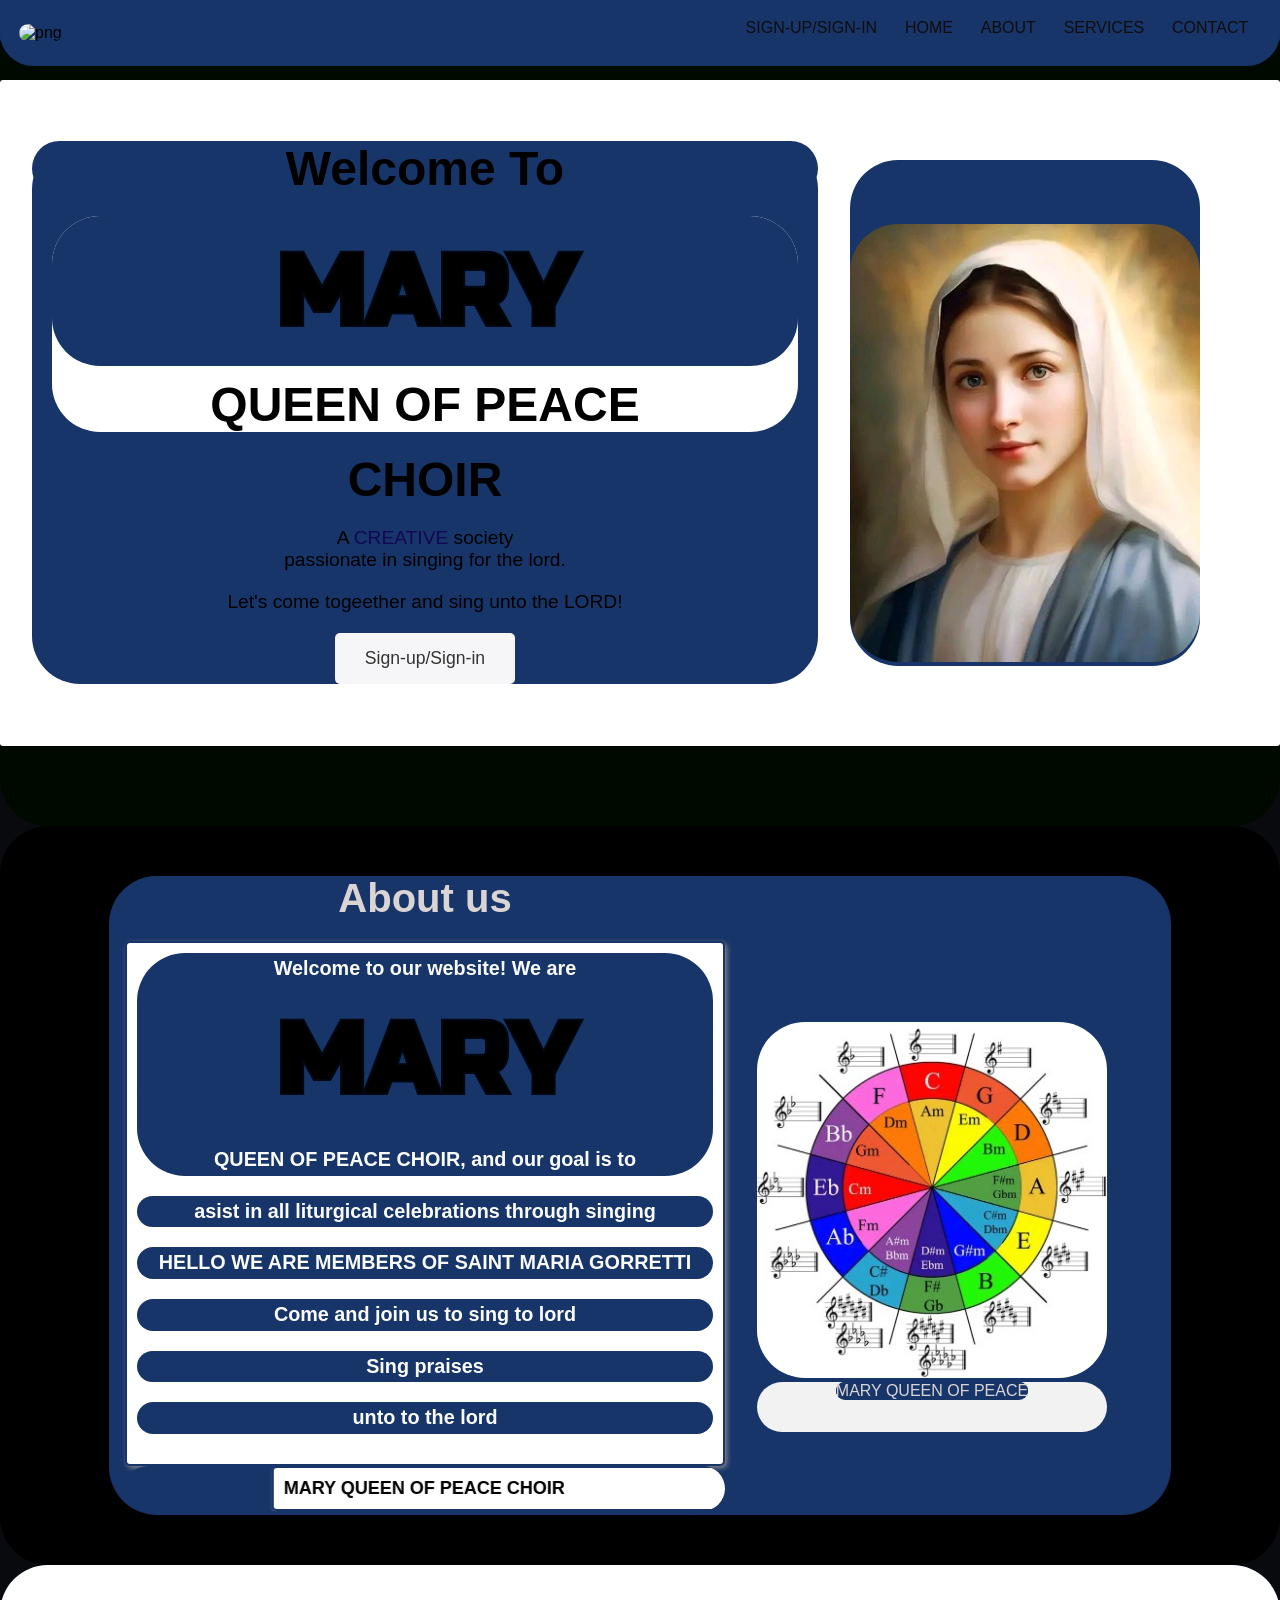
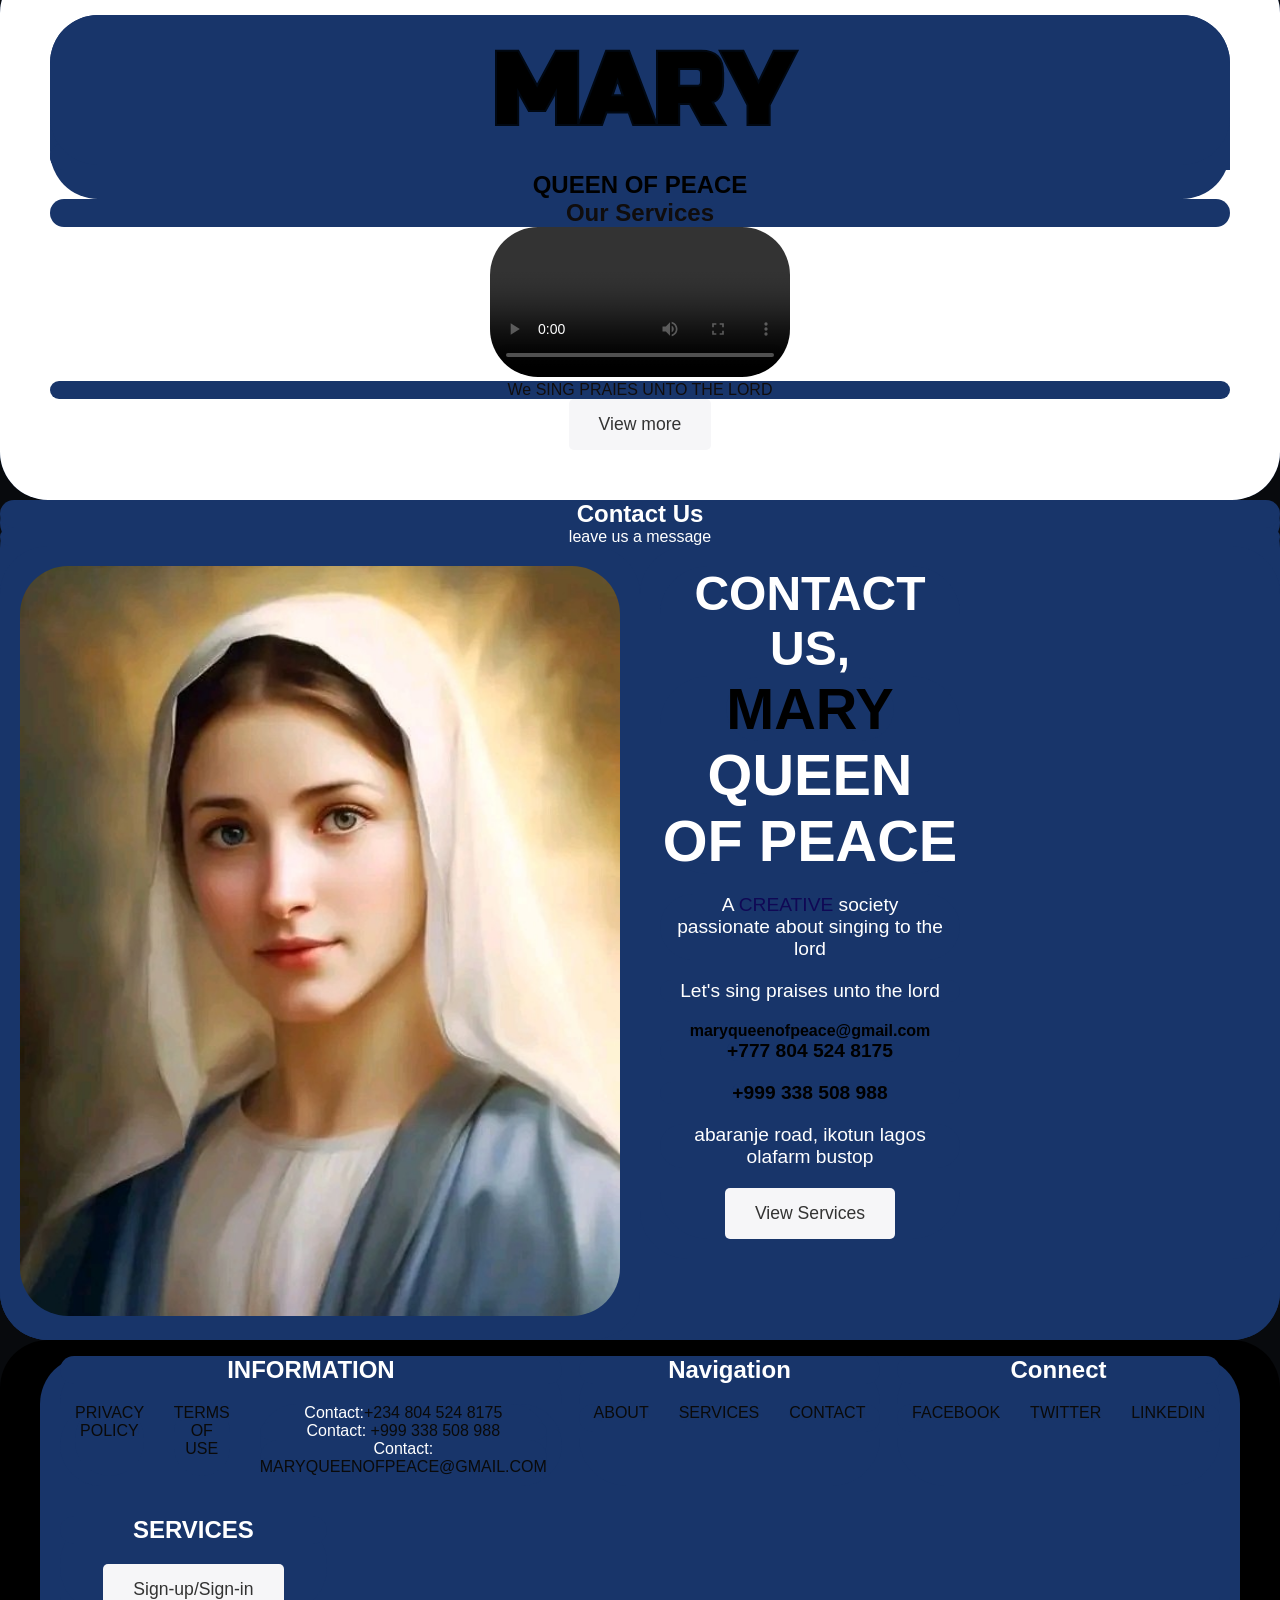
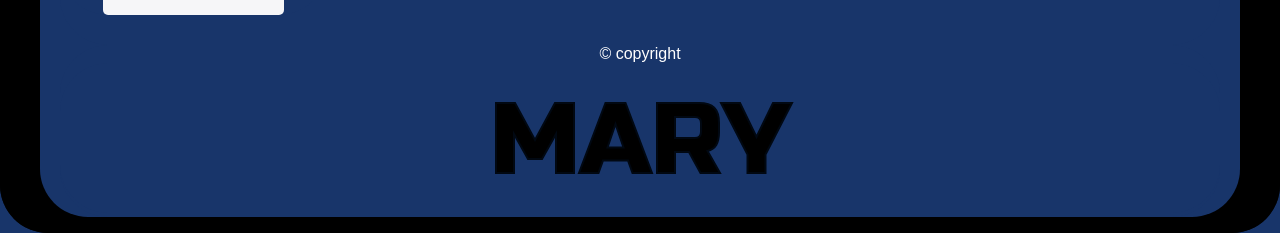
==== index.html @ 9f31f61f "Add files via upload" ====
<!DOCTYPE html>
<html lang="en">
<head>
    <meta charset="UTF-8">
    <meta name="viewport" content="width=device-width, initial-scale=1.0">
    <title>Login/Register and Landing Page</title>
    <link rel="stylesheet" href="mary.css">
    <style>
      @import url("https://fonts.googleapis.com/css2?family=Russo+One&display=swap");

*,
*::before,
*::after{
margin: 0;
padding: 0;
border-radius: 3rem;
background-color: #18356a;
}


body {
  -webkit-animation: color-change-2x 2s linear infinite alternate both;
  animation: color-change-2x 2s linear infinite alternate both;
}

/* ----------------------------------------------
 * Generated by Animista on 2024-6-28 13:37:1
 * Licensed under FreeBSD License.
 * See http://animista.net/license for more info. 
 * w: http://animista.net, t: @cssanimista
 * ---------------------------------------------- */

/**
 * ----------------------------------------
 * animation color-change-2x
 * ----------------------------------------
 */
@-webkit-keyframes color-change-2x {
  0% {
    background: #020202fe;
  }
  100% {
    background: #070707fc;
  }
}
@keyframes color-change-2x {
  0% {
    background: #0b0b0afe;
  }
  100% {
    background: #080808f1;
  }
}

.hero {
  background-color: rgba(1, 10, 1, 0.983);
  color: #bd7f1c;
  padding: 80px 0;
  text-align: center;
  
}



.home {
  max-width: 1200px;
  margin: 0 auto;
  padding: 0 20px;
}

.hero-content {
  background-color: white;
  color: #000;
  display: flex;
  align-items: center;
  justify-content: center;
  padding-left: 100px;
  padding-right: 100px;
  border-radius: 3px;
  box-shadow: 10x 10px 20px #babecc, -10px -10x 20px #ffffff
}

.text {
  flex: 1;
  text-align: left;
}

.text h1 {
  font-size: 3em;
  margin-bottom: 20px;
}

.text p {
  font-size: 1.2em;
  margin-bottom: 20px;
}

.text p span {
  color: rgb(16, 8, 85);
}

.action-button {
  display: inline-block;
  background-color: #ba752f;
  color: #333;
  padding: 15px 30px;
  border-radius: 5px;
  text-decoration: none;
  font-size: 1.1em;
}

.graphic img {
  margin-top: 4rem;
  width: 100%;
  max-width: 400px;
}

@media (max-width: 768px) {
  .hero-content {
      flex-direction: column;
      text-align: center;
  }

  .text {
      margin-bottom: 30px;
  }

  .graphic {
      margin-top: 30px;
  }
}

  /* Default styles for larger screens (desktop/tablet) */
  .hero-content {
    display: flex;
    justify-content: space-between;
    align-items: center;
    padding: 2rem;
  }

  .text {
    flex: 1;
    text-align: center;
  }

  .graphic {
    flex: 1;
    text-align: center;
    margin-left: 2rem; /* Adjust spacing between text and graphic */
  }

  /* Responsive styles for smaller screens (phones) */
  @media screen and (max-width: 600px) {
    .hero-content {
      flex-direction: column; /* Stack content vertically on smaller screens */
      padding: 1rem; /* Adjust padding for smaller screens */
    }

    .graphic {
      margin-left: 0; /* Remove margin between text and graphic */
      margin-top: 1rem; /* Add some spacing between text and graphic */
    }

    h1 {
      font-size: 1rem; /* Decrease font size of headings */
    }

    p {
      font-size: 0.9rem; /* Decrease font size of paragraphs */
    }

    .action-button {
      font-size: 0.8rem; /* Decrease font size of action button */
    }
    .about-content{
      flex-direction: column;
    }
    
  }






/* body {
  margin: 0;
  padding: 0;
  font-family: 'Roboto', sans-serif;
/* }* */

.navbar {
  background-color: #18356a;
  color: #090707;
  display: flex;
  justify-content: space-between;
  align-items: center;
  padding: 19px;
  position: fixed;
  top: 0;
  width: 100%;
  z-index: 100;
}

.nav-list {
  background-color: #18356a;
  color: #090707;
  display: flex;
  justify-content: space-between;
  align-items: center;
  font-size: larger;
  position: fixed;
  top: 0;
  
  z-index: 100;
}
.logo{
  -webkit-animation-name: fadeInRightBig;
  animation-name: fadeInRightBig;
  -webkit-animation-duration: 4s;
  animation-duration: 4s;
  -webkit-animation-fill-mode: both;
  animation-fill-mode: both;
  }
  @-webkit-keyframes fadeInRightBig {
  0% {
  opacity: 0;
  -webkit-transform: translate3d(-2000px, 0, 0);
  transform: translate3d(-2000px, 0, 0);
  }
  100% {
  opacity: 1;
  -webkit-transform: none;
  transform: none;
  }
  }
  @keyframes fadeInRightBig {
  0% {
  opacity: 0;
  -webkit-transform: translate3d(-2000px, 0, 0);
  transform: translate3d(-2000px, 0, 0);
  }
  100% {
  opacity: 1;
  -webkit-transform: none;
  transform: none;
  }
  } 
.logo a {
  
  text-decoration: none;
  font-size: 1em;
}

.nav-links {
  list-style: none;
 
  display: flex;
  cursor: pointer;
}

.nav-links li {
  margin-right: 1vw;
  
}

.nav-links li a {
  color: #0f0d0d;
  text-decoration: black;
  cursor: pointer;
}

.hamburger {
  display: none;
  flex-direction: column;
  cursor: pointer;
}

.line {
  width: 25px;
  height: 3px;
  background-color: #fff;
  margin: 3px;
}


svg {
	font-family: "Russo One", sans-serif;
	width: 100%; height: 100%;
}
svg text {
	animation: stroke 5s infinite alternate;
	stroke-width: 2;
	stroke: #010812;
	font-size: 100px;
}
@keyframes stroke {
	0%   {
		fill: rgba(4, 7, 11, 0.998); stroke: rgb(9, 9, 9);
		stroke-dashoffset: 25%; stroke-dasharray: 0 50%; stroke-width: 2;
	}
	70%  {fill: rgba(3, 7, 10, 0.908); stroke: rgb(3, 3, 3); }
	80%  {fill: rgb(3, 4, 6); stroke: rgb(5, 6, 5); stroke-width: 3; }
	100% {
		fill: rgb(9, 9, 10); stroke: rgb(8, 9, 10);
		stroke-dashoffset: -25%; stroke-dasharray: 50% 0; stroke-width: 0;
	}
}

.wrapper {background-color: #FFFFFF};

    p {
      color: red;
    }
@media (max-width: 768px) {
  .nav-links {
      display: none;
      flex-direction: column;
      position: absolute;
      top: 80px;
      left: 0;
      width: 100%;
      background-color: #18356a;
      padding: 20px 0;
      text-align: center;
      transition: 0.3s ease-in-out;
  }
  

  .nav-links.show {
      display: flex;
  }

  .nav-links li {
      margin: 10px 0;
  }

  .hamburger {
      display: flex;
  }
  .navbar{
    position: fixed;
    
  }
} 
a{
  text-decoration: none;
  color: #000;
}

    </style>
</head>
<body>

        <header class="hero">
          <nav class="navbar">
              <div class="logo1">
                
                  <a href="#"> <img src=".vscode\image\letter-b (1).png" alt="png"></a>
              </div>
             
              <ul class="nav-links">
                    
                    <!-- <input type="text" placeholder="search" name="text" class="input">
                    <svg></svg> -->
                    
                    <li><a href="login.html">Sign-up/Sign-in</a></li>
                <li><a href="#home">Home</a></li>
                  <li><a href="#about">About</a></li>
                  <li><a href="#portfolio">Services</a></li>
                  <li><a href="#contact">Contact</a></li>
              </ul>
              <div class="hamburger">
                  <div class="line"></div>
                  <div class="line"></div>
                  <div class="line"></div>
              </div>
          </nav>
          <div id="home">
              <div class="hero-content">
                  <div class="text">
                      <h1>Welcome To </h1>
                      <h1 class="wrapper">
                        <svg>
                          <text x="50%" y="50%" dy=".35em" text-anchor="middle">
                           MARY <br> QUEEN OF PEACE
                          </text>
                        </svg>
                      </h1>
                      <h1><B>CHOIR</B></h1>
                      <p>A <span>CREATIVE </span> society<br> passionate in singing for the lord.</p>
                      <p>Let's come togeether and sing unto the LORD!</p>
                      <a href="login.html" class="animated-button">Sign-up/Sign-in</a>
                  </div>
                  <div class="graphic">
                     <!-- Eye-catching graphics can be placed here -->
                      <img src="4497.jpg" alt="Graphic">
                  </div>
              </div>
          </div>
      </header>
     
  
     
      <section id="about" class="about-section" style="background-color: #000;">
        <div class="container">
            <div class="about-content">
                <div class="text">
                    <h2 >About us</h2>
                    <div class="animated-text">
                      <p>Welcome to our website! We are  <svg>
                        <text x="50%" y="50%" dy=".35em" text-anchor="middle">
                         MARY <br> QUEEN OF PEACE
                        </text>
                      </svg> CHOIR, and our goal is to<p> asist in all liturgical celebrations through singing         <P>HELLO WE ARE MEMBERS OF SAINT MARIA GORRETTI</P>
                        <P>Come and join us to sing to lord</P>
                        <p>Sing praises </p>
                        <p>unto to the lord</p>
                    </div>
                    <marquee behavior="alternate" direction="left">
                      <div class="animated-text" style="color: #000;">
                        MARY QUEEN OF PEACE CHOIR
  
                      </div>
                    </marquee>
                   
                </div>
                <div class="graphic">
                    <!-- Feel free to add any creative graphic or image here -->
                    <img src="2189.jpg" alt="About Me Graphic">
                    <div class="marquee-container">
                      <div class="marquee">
                        <span> MARY QUEEN OF PEACE</span>
                      </div>
                    </div>
                </div>
            </div>
        </div>
    </section>
      
   
  <section id ="portfolio">
  <div class="about-section" >
      <h1><b><a href="maryqueenof peace.html">  <svg>
                          <text x="50%" y="50%" dy=".35em" text-anchor="middle">
                           MARY <br> QUEEN OF PEACE
                          </text>
                        </svg></a></b></h1>
      
    <h2 style="text-align:center" ><b>Our Services</b></h2>
    <video src="DA.p4" style="background: fixed; " controls></video>
      
      <p>We SING PRAIES UNTO THE LORD</p>
      <a href="login.html" class="animated-button">View more</a>
    </div>
  </section>
   
  
    <div id ="contact">
      <div style="text-align:center">
        <h2>Contact Us</h2>
        <p> leave us a message</p>
      </div>
      <div class="row">
        <div class="column">
          <img src="4497.jpg" style="width:100%">
        </div>
        <div class="column">
          <div class="text">
            <h1>CONTACT US, <p> 
               <span style="color: #000;"> MARY</span> <br> QUEEN OF PEACE
              
            </p></h1>
            <p>A <span>CREATIVE </span>society<br> passionate about singing to the lord</p>
            <p>Let's sing praises unto the lord</p>
            
                <a href="mailto:elazzyentertain"><b>maryqueenofpeace@gmail.com</b></a>
           
          <p><a href="tel:+234 804 524 8175"><b>+777 804 524 8175</b></a></p>
          
             <p><a href="tel:+905 338 508 988"><b>+999 338 508 988</b> </a></p> 
          
               <p> abaranje road, ikotun lagos         <br>olafarm bustop</p> 
            
            <a href="#portfolio" class="animated-button">View Services</a>
          </div>
        </div>
        
        </div>
      </div>
    </div>
  
    <section class="footer" style="background-color: #000;">
      <div class="container48">
          <div class="footer-content">
              <div class="info">
                  <h2>INFORMATION</h2>
                  <ul>
                      <li><a href="privacy-policy.html">Privacy Policy</a></li>
                      <li><a href="terms-of-use.html">Terms of Use</a></li>
                      <li>Contact:<a href="tel:+234 804 524 8175">+234 804 524 8175</a><p>Contact:  <a href="tel:+905 338 508 888">+999 338 508 988</a></p> 
                        <p>Contact: <a href="mailto:elazzyentertainment">maryqueenofpeace@gmail.com</a></p></li>
                  </ul>
              </div>
              <div class="navigation">
                  <h2>Navigation</h2>
                  <ul>
                      <li><a href="#about">About</a></li>
                      <li><a href="#portfolio">Services</a></li>
                      <li><a href="#contact">Contact</a></li>
                  </ul>
              </div>
              <div class="social">
                  <h2>Connect</h2>
                  <ul>
                      <li><a href="https://www.facebook.com">Facebook</a></li>
                      <li><a href="https://www.twitter.com">Twitter</a></li>
                      <li><a href="https://www.linkedin.com/in/maryanthony-tochukwu-a447">LinkedIn</a></li>
                  </ul>
              </div>
              <div class="shop">
                  <h2>SERVICES</h2>
                  <a href="login.html"  class="animated-button">Sign-up/Sign-in</a>
              </div>
          </div>
          <p>&copy; copyright  <svg>
            <text x="50%" y="50%" dy=".35em" text-anchor="middle">
              <a href="#home">MARY</a> 
            </text>
          </svg></p>
      </div>
  </section>
    </div>

    <script>
      const hamburger = document.querySelector('.hamburger');
      const navLinks = document.querySelector('.nav-links');

      hamburger.addEventListener('click', () => {
    navLinks.classList.toggle('show');
});
    </script>
</body>
</html>
---- mary.css ----
*,
*::before,
*::after{
margin: 0;
padding: 0;
box-sizing: border-box;
}

body {
  font-family: 'Arial', sans-serif;
  background-color: #0f0f0f;
  color: white;
}

/* Navbar */
nav {
  display: flex;
  justify-content: space-between;
  align-items: center;
  padding: 20px;
  background: rgba(0, 0, 0, 0.8);
  position: fixed;
  width: 100%;
  top: 0;
  z-index: 1000;
}

/* Auto-writing Logo */
.logo {
  font-size: 24px;
  font-weight: bold;
  letter-spacing: 2px;
  color: #fff;
  white-space: nowrap;
  overflow: hidden;
  border-right: 3px solid;
  width: 0;
  animation: typing 3s steps(10) 1s forwards, blink 0.75s step-end infinite;
}

@keyframes typing {
  from {
    width: 0;
  }
  to {
    width: 180px;
  }
}

@keyframes blink {
  50% {
    border-color: transparent;
  }
}

/* Nav items */
ul {
  list-style: none;
  display: flex;
}

ul li {
  margin: 0 15px;
}

ul li a {
  text-decoration: none;
  color: #fff;
  font-size: 16px;
  text-transform: uppercase;
  transition: color 0.3s ease;
}

ul li a:hover {
  color: #00ffcc;
}

    /* Media Queries */
    @media (max-width: 768px) {
      nav ul {
        flex-direction: column;
        position: absolute;
        background: rgba(0, 0, 0, 0.9);
        top: 70px;
        right: -250px;
        width: 250px;
        height: 100vh;
        justify-content: center;
        transition: right 0.3s ease;
      }

      nav ul.active {
        right: 0;
      }

      nav ul li {
        margin: 20px 0;
      }

      .logo {
        font-size: 18px;
      }

      section h1 {
        font-size: 3em;
      }

      section p {
        font-size: 1.2em;
      }
    }

    /* Hamburger Menu */
    .hamburger {
      display: none;
      flex-direction: column;
      cursor: pointer;
    }

    .hamburger div {
      width: 25px;
      height: 3px;
      background-color: #fff;
      margin: 4px;
    }

    @media (max-width: 768px) {
      .hamburger {
        display: flex;
      }
    }
  /* .hero-iphone15{
    height:80.20rem;
    background: url(image/WhatsApp_Image_2024-06-03_at_8.37.48_AM-removebg-preview.png);
    background-size: auto 73.6rem;
    background-position: center;
    background-repeat: no-repeat;
}

.title-iphone15{
    font-size: 2.20rem;
    letter-spacing: .008rem;
  
    padding-top: 10rem;
    text-align: center;
}


.title-heading-iphone15{
    font-size: 55px;
    line-height: 1.07143;
    letter-spacing: 0.005rem;
    text-align: center;
    align-items: center;
    letter-spacing: 0.005rem;

}

.title-sub-heading-iphone15{
    font-size: 2.20rem;
    margin-top: .6rem;
    letter-spacing: .008rem;
    font-weight: 400;
    text-align: center;
}

.container{
    max-width: auto;
    margin: 0;
    padding: 0 ;
} */




/* body, html {
  margin: 0;
  padding: 0;
} */
.graphic{
  -webkit-animation-name: fadeInLeftBig;
  animation-name: fadeInLeftBig;
  -webkit-animation-duration: 4s;
  animation-duration: 4s;
  -webkit-animation-fill-mode: both;
  animation-fill-mode: both;
  }
  @-webkit-keyframes fadeInLeftBig {
  0% {
  opacity: 0;
  -webkit-transform: translate3d(-2000px, 0, 0);
  transform: translate3d(-2000px, 0, 0);
  }
  100% {
  opacity: 1;
  -webkit-transform: none;
  transform: none;
  }
  }
  @keyframes fadeInLeftBig {
  0% {
  opacity: 0;
  -webkit-transform: translate3d(-2000px, 0, 0);
  transform: translate3d(-2000px, 0, 0);
  }
  100% {
  opacity: 1;
  -webkit-transform: none;
  transform: none;
  }
  } 

.hero1 {
  position: relative;
  width: 100%;
  height: 100vh;
  background-image: url('stephen.jpg');
  background-size: cover;
  background-position: center;
  display: flex;
  justify-content: center;
  align-items: center;
  color: #ffffff;
  text-align: center;
  border-radius: 10px;
}
.wrapper {
  margin: 20px;
}
.graphic{
  margin: 3rem;
  max-width: 350px;
}
.hero-content1 {
  max-width: 800px;
  padding: 20px;
}
.about-section {
  padding: 80px 0;
  background-color: white;
}

 /* Copy code to element you want to animate */
/* .about-section: customAni 2s ease 0s infinite normal none; */

.about-content {
  display: flex;
  align-items: center;
  justify-content: center;
}

.about-content .text {
  flex: 1;
}

.about-content .text h2 {
  font-size: 2.5em;
  margin-bottom: 20px;
}

.about-content .text p {
  font-size: 1.1em;
  line-height: 1.6;
  margin-bottom: 20px;
}

.about-content .graphic img {
  width: 100%;
  max-width: 900px;
}

.animated-text {
  font-size: 18px;
  color: rgb(250, 252, 250);
  font-weight: bold;
  padding: 10px;
  border: 2px solid #18356a;
  border-radius: 5px;
  background-color: #fff;
  box-shadow: 2px 2px 5px #888888;
  /* Add additional styles as per your preference */
}

.marquee-container {
  overflow: hidden;
  width: 100%;
  height: 50px; /* Adjust as needed */
  background-color: #f2f2f2; /* Adjust as needed */
}

.marquee {
  display: inline-block;
  white-space: nowrap;
  animation: marquee 10s linear infinite; /* Adjust animation duration as needed */
}

@keyframes marquee {
  0% { transform: translateX(100%); }
  100% { transform: translateX(-100%); }
}
/* body {
  font-family: Arial, Helvetica, sans-serif;
  margin: 0;
  }
  
  html {
  box-sizing: border-box;
  } */
  
  *, *:before, *:after {
  box-sizing: inherit;
  }

.column3 {
  float: left;
  width: 33.3%;
  margin-bottom: 16px;
  padding: 0 8px;
  }
  
  .card {
  box-shadow: 0 4px 8px 0 rgba(0, 0, 0, 0.2);
  margin: 8px;
  }
  
  .about-section {
  padding: 50px;
  text-align: center;
  
  background-color: white;
  color: rgb(16, 13, 13);
  }
  
  .container {
  padding: 0 16px;
  color: #dad4d4;
  
  }
  
  .container::after, .row::after {
  content: "";
  clear: both;
  display: table;
  }
  
  .title {
  color: grey;
  }
  
  .button {
  border: none;
  outline: 0;
  display: inline-block;
  padding: 8px;
  color: white;
  background-color: #000;
  text-align: center;
  cursor: pointer;
  width: 100%;
  }
  
  .button:hover {
  background-color: #555;
  }
  
  @media screen and (max-width: 650px) {
  .column {
    width: 100%;
    display: block;
  }
  }
  
  /* Previous CSS remains unchanged */
  
  .portfolio {
    background-color: #18356a;
    padding: 80px 0;
    text-align: center;
  }
  
  .work-experience h2 {
    font-size: 2em;
    margin-bottom: 40px;
  }
  
  .experience-item {
    margin-bottom: 40px;
    
  }
  
  .experience-item h3 {
    font-size: 1.5em;
    margin-bottom: 10px;
  }
  
  .experience-item p {
    font-size: 1.2em;
    margin-bottom: 10px;
  }
  
  .experience-item a {
    display: inline-block;
    background-color: #18356a;
    color: #333;
    padding: 10px 20px;
    border-radius: 5px;
    text-decoration: none;
    font-size: 1em;
  }
  
  .experience-item a:hover {
    background-color: #ffdb4d;
  }
  

  * {
    box-sizing: border-box;
  }
  
  /* Style inputs */
  input[type=text], select, textarea {
    width: 100%;
    padding: 12px;
    border: 1px solid #ccc;
    margin-top: 6px;
    margin-bottom: 16px;
    resize: vertical;
  }
  
  input[type=submit] {
    background-color: #04AA6D;
    color: white;
    padding: 12px 20px;
    border: none;
    cursor: pointer;
  }
  
  input[type=submit]:hover {
    background-color: #45a049;
  }
  
  /* Style the container/contact section */
  .contact {
    border-radius: 5px;
    
    padding: 10px;
  }
  
  /* Create two columns that float next to eachother */
  .column {
    float: left;
    width: 50%;
    margin-top: 0px;
    padding: 20px;
    
  }
  
  
  /* Clear floats after the columns */
  .row:after {
    content: "";
    display: table;
    clear: both;
  }
  
  /* Responsive layout - when the screen is less than 600px wide, make the two columns stack on top of each other instead of next to each other */
  @media screen and (max-width: 600px) {
    .column, input[type=submit] {
      width: 100%;
      margin-top: 0;
    }
  }
  
  .footer {
    background-color: #18356a;
    color: #080707;
    padding: 50px 0;
  }
  
  .container48 {
    max-width: 1200px;
    margin: 0 auto;
    padding: 0 20px;
  }
  
  .footer-content {
    display: flex;
    flex-wrap: wrap;
    justify-content: space-between;
  }
  
  .info,
  .navigation,
  .social,
  .shop {
    flex-basis: 23%;
    margin-bottom: 30px;
  }
  
  .info h2,
  .navigation h2,
  .social h2,
  .shop h2 {
    font-size: 1.5em;
    margin-bottom: 20px;
  }
  
  ul {
    list-style: none;
    padding: 0;
    margin: 0;
  }
  
  ul li {
    margin-bottom: 10px;
  }
  
  ul li a {
    color: #0a0a0a;
    text-decoration: none;
  }
  
  .animated-button {
    display: inline-block;
    padding: 15px 30px;
    background-color: rgb(246, 246, 248);
    color: #333;
    border-radius: 5px;
    text-decoration: none;
    font-size: 1.1em;
    transition: transform 0.3s ease;
  }
  
  .animated-button:hover {
    transform: scale(1.1);
    background-color: #000;
  }
  

  #privacy-policy {
    font-family: Arial, sans-serif;
    font-size: 16px;
    max-width: 800px;
    margin: 0 auto;
    padding: 20px;
    border: 1px solid #ccc;
    white-space: nowrap;
    overflow: hidden;
  }
  
  /* Auto-write animation */
  @keyframes write {
    from { width: 0; }
    to { width: 100%; }
  }
  
  #privacy-policy::after {
    content: "";
    display: inline-block;
    vertical-align: bottom;
    width: 100%;
    height: 1em;
    background-color: lightblue;
    animation: write 10s steps(50, end) infinite;
  }
  

  .contact-info {
    display: flex;
    flex-direction: column;
}

.email, .phone, .location {
    margin-bottom: 10px;
}

@media only screen and (min-width: 768px) {
    .contact-info {
        flex-direction: row;
    }

    .email, .phone, .location {
        margin-bottom: 0;
        margin-right: 20px;
    }
}
/* Styling for phones */
@media only screen and (max-width: 767px) {
  /* Example styling for the header section */
  .hero {
      padding: 10px; /* Adjust the padding as needed */
  }

  /* Example styling for the about section */
  .about-section {
      background-color: rgb(250, 251, 250); /* Change the background color */
      padding: 10px; /* Adjust the padding as needed */
  }

  /* Example styling for the portfolio section */
  #portfolio {
      margin: 5px; /* Adjust the margin as needed */
  }

  /* Example styling for the contact section */
  #contact {
      background-color: lightgrey; /* Change the background color */
      padding: 10px; /* Adjust the padding as needed */
  }

  /* Example styling for specific div elements */
  .column3 {
      width: 100%; /* Make the columns full width for better visibility */
      margin-bottom: 10px; /* Add space between the columns */
  }

  .card {
      border: 1px solid black; /* Add a border for better separation */
      padding: 10px; /* Add padding to the cards */
  }
}

/* Default styles for the div */
.hero-content {
  display: flex;
  flex-direction: row;
  justify-content: space-between;
  align-items: center;
}

.text {
  width: 50%;
  text-align: center;
}

.graphic {
  width: 50%;
  text-align: center;
}

/* Styles for phone */
@media (max-width: 768px) {
  .hero-content {
    flex-direction: column;
    align-items: center;
  }
  .text, .graphic {
    width: 100%;
  }
  
}

/* Styles for watch */
@media (max-width: 425px) {
  .text p {
    font-size: 14px;
  }
  h1, p {
    text-align: center;
  }
}
/* Slideshow container */
.slideshow-container {
  max-width: 100%;
  height: 100%;
  position: relative;
  margin: auto;
  }
  
  /* Hide the images by default */
  .mySlides {
  display: none;
  z-index: 0;
  
  background-repeat: no-repeat;
  background-size: cover; 
  }
  
  /* Next & previous buttons */
  .prev, .next {
  cursor: pointer;
  position: absolute;
  top: 50%;
  width: auto;
  margin-top: -22px;
  padding: 16px;
  color: white;
  font-weight: bold;
  font-size: 18px;
  transition: 0.6s ease;
  border-radius: 0 3px 3px 0;
  user-select: none;
  }
  
  /* Position the "next button" to the right */
  .next {
  right: 100px;
  border-radius: 3px 0 0 3px;
  }
  
  .prev{
  left: 100px;
  }
  /* On hover, add a black background color with a little bit see-through */
  .prev:hover, .next:hover {
  background-color: rgba(0,0,0,0.8);
  }
  
  /* Caption text */
  .textv {
  color: #f2f2f2;
  font-size: 15px;
  padding: 8px 12px;
  position: absolute;
  bottom: 8px;
  width: 100%;
  text-align: center;
  }
  
  /* Number text (1/3 etc) */
  .numbertext {
  color: #f2f2f2;
  font-size: 12px;
  padding: 8px 12px;
  position: absolute;
  top: 0;
  }
  
  /* The dots/bullets/indicators */
  .dot {
  cursor: pointer;
  height: 15px;
  width: 15px;
  margin: 0 2px;
  background-color: #bbb;
  border-radius: 50%;
  display: inline-block;
  transition: background-color 0.6s ease;
  }
  .menu{
  position: absolute;
  }
  .active, .dot:hover {
  background-color: #717171;
  }
  
  /* Fading animation */
  .fade {
  animation-name: fade;
  animation-duration: 2.5s;
  }

  .hero {
    background-image: url('hero.jpg');
    background-size: cover;
    color: #fff;
    text-align: center;
    padding: 100px 0;
}

.hero1 h2 {
    font-size: 3rem;
}

.hero p {
    margin-top: 20px;
}

.cta {
    background-color: #ff6f61;
    color: #fff;
    border: none;
    padding: 10px 20px;
    font-size: 1.2rem;
    cursor: pointer;
}






















*
body {
  font-family: Arial, sans-serif;
  margin: 0;
  padding: 0;
  background-color: #f4f4f4;
}
.container {
  width: 90%;
  margin: auto;
  overflow: hidden;
}
.header, .footer {
  background: #333;
  color: #fff;
  padding: 1rem 0;
  text-align: center;
}
.main-content {
  display: flex;
  justify-content: space-between;
}
.post-section, .feed-section {
  width: 48%;
  background: #fff;
  padding: 1rem;
  box-shadow: 0 0 10px rgba(0, 0, 0, 0.1);
}
.post-section input, .post-section textarea {
  width: 100%;
  padding: 0.5rem;
  margin: 0.5rem 0;
  border: 1px solid #ccc;
}
.feed-section {
  max-height: 500px;
  overflow-y: auto;
}
.post {
  border-bottom: 1px solid #ddd;
  padding: 1rem 0;
}
.post img, .post video {
  max-width: 100%;
}
.lissst li a{
  margin-left: 4%;
  float: left;
  width: 8%;
  text-align: center;
  align-items: center;
  color: #fff;
}
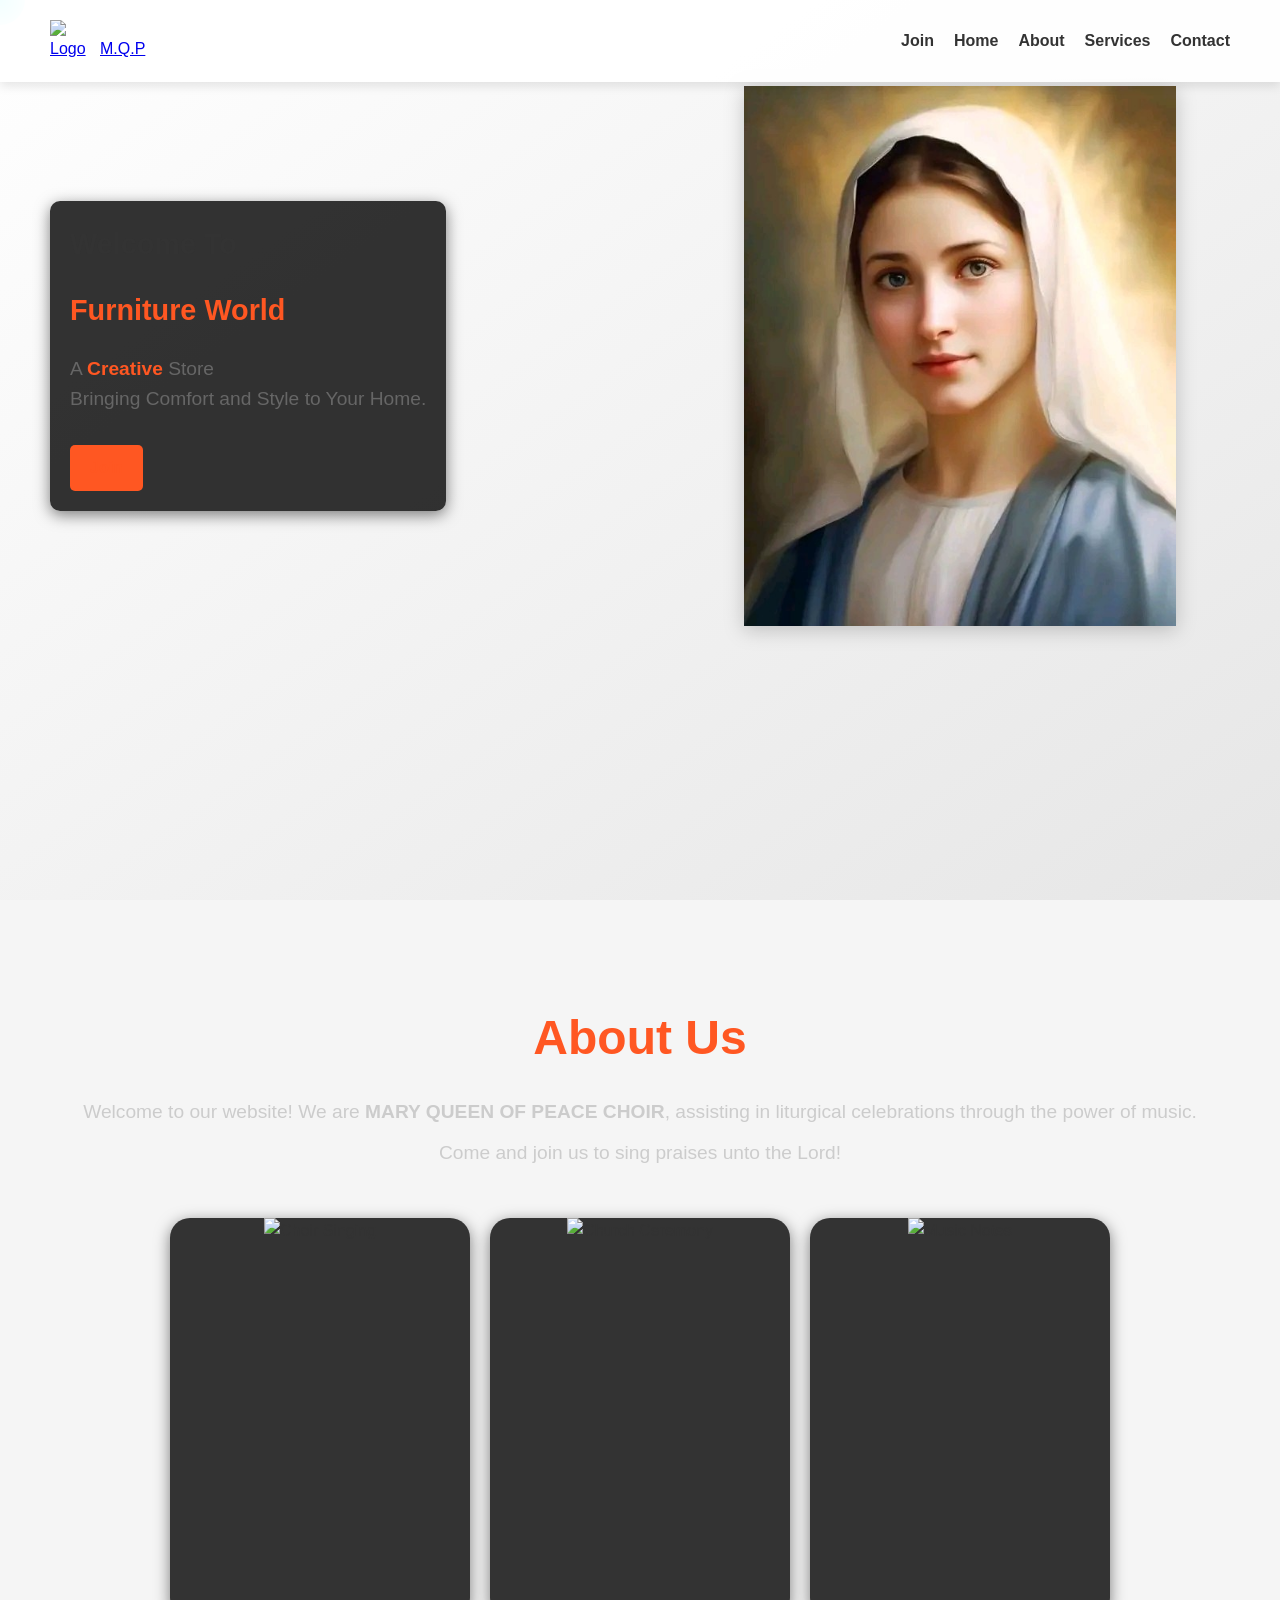
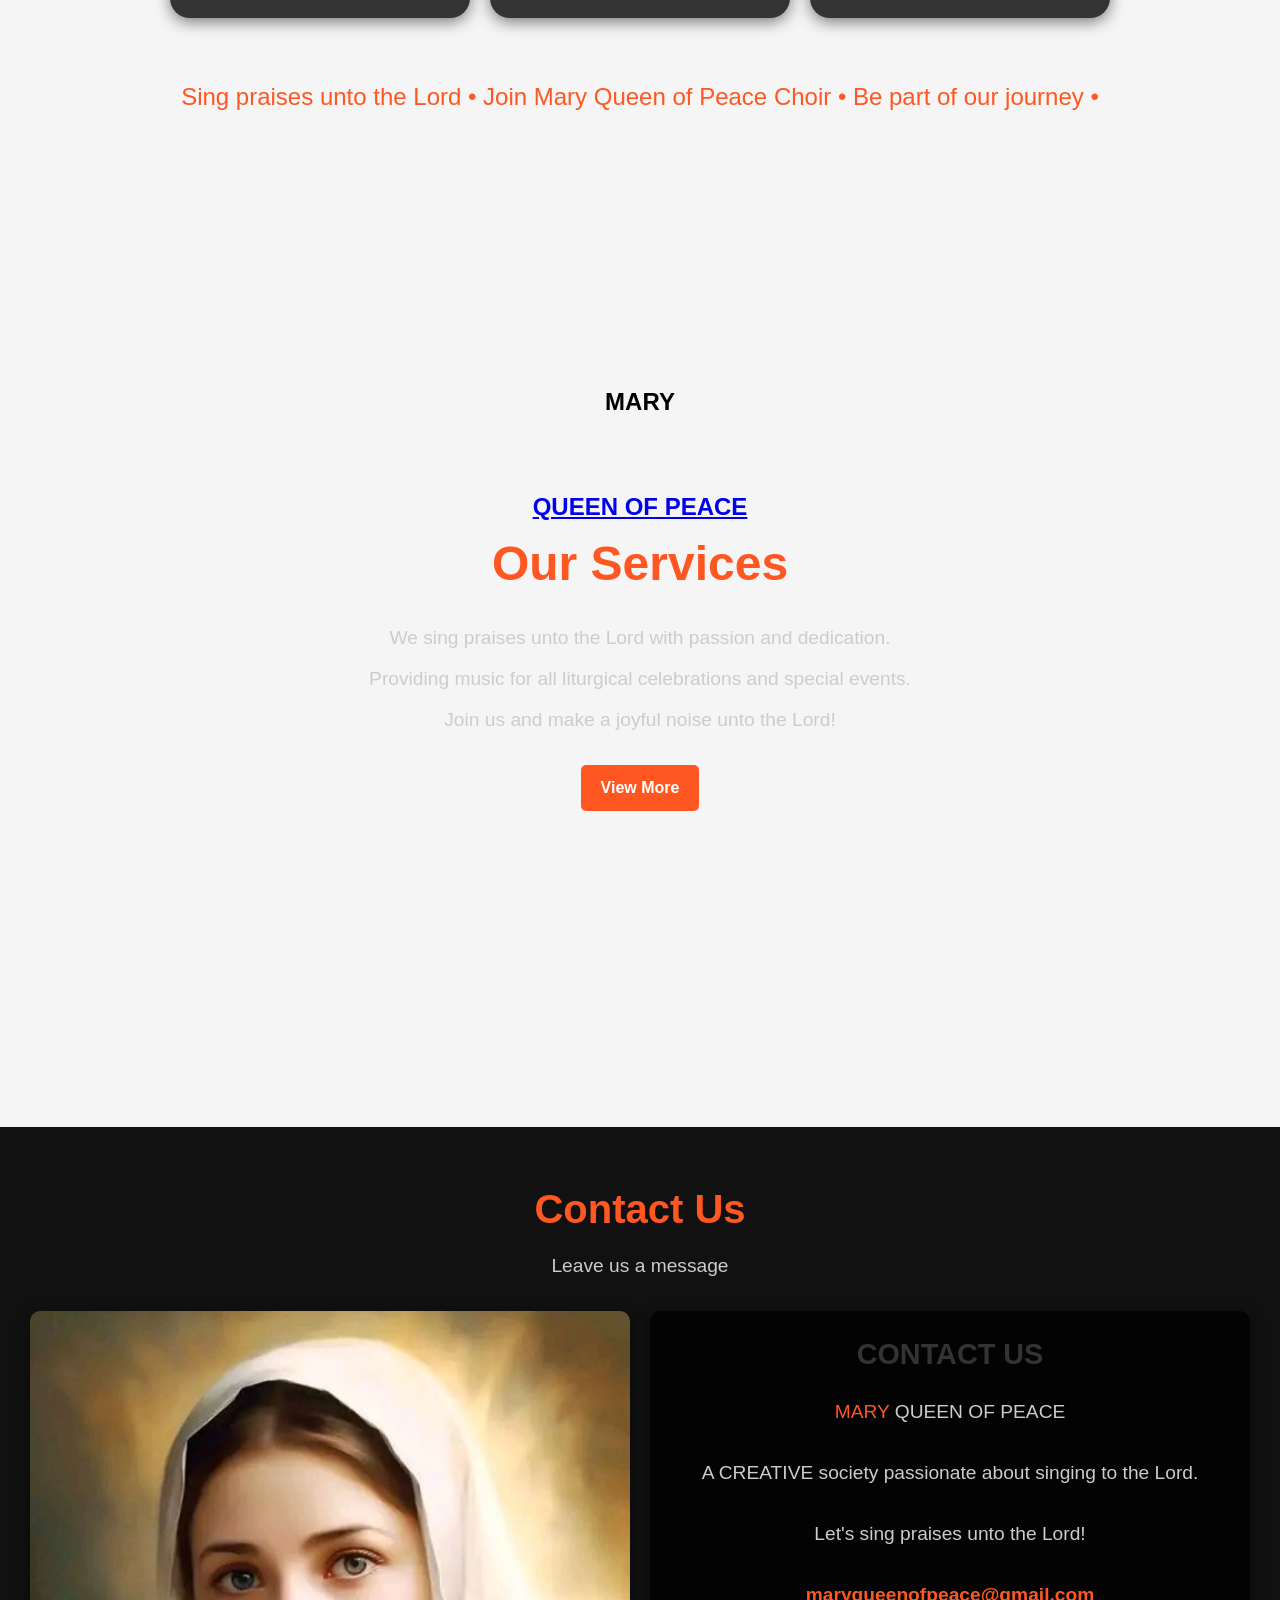
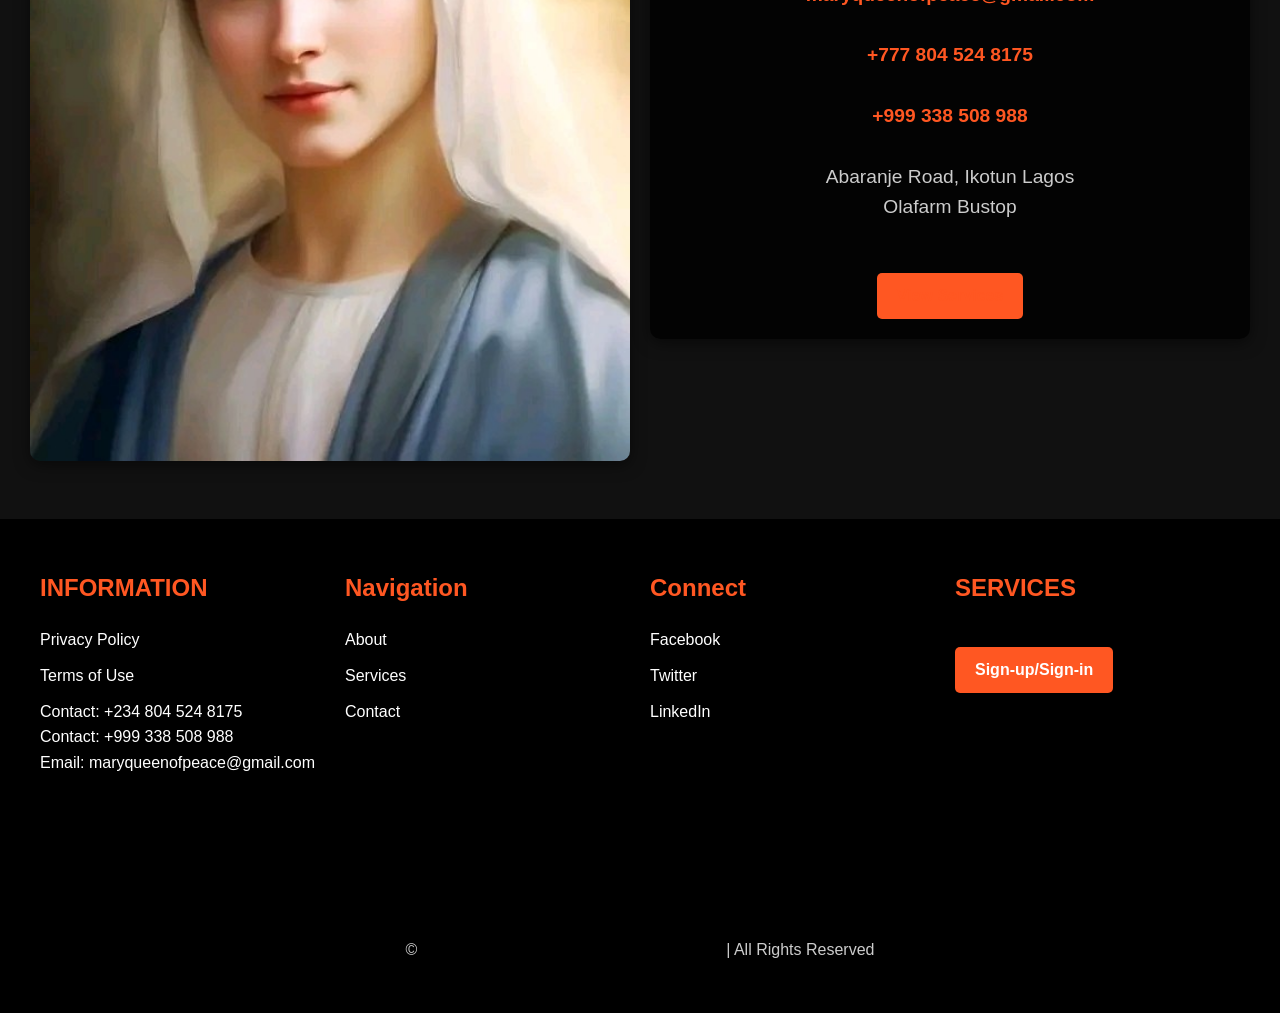
==== commit 2ecf0e9a: "Add files via upload" ====
--- a/index.html
+++ b/index.html
@@ -3,542 +3,696 @@
 <head>
     <meta charset="UTF-8">
     <meta name="viewport" content="width=device-width, initial-scale=1.0">
-    <title>Login/Register and Landing Page</title>
-    <link rel="stylesheet" href="mary.css">
+    <meta name="description" content="Furniture Store Slider with an isometric design">
+    <title>Furniture Store</title>
     <style>
-      @import url("https://fonts.googleapis.com/css2?family=Russo+One&display=swap");
-
-*,
-*::before,
-*::after{
-margin: 0;
-padding: 0;
-border-radius: 3rem;
-background-color: #18356a;
-}
-
-
-body {
-  -webkit-animation: color-change-2x 2s linear infinite alternate both;
-  animation: color-change-2x 2s linear infinite alternate both;
-}
-
-/* ----------------------------------------------
- * Generated by Animista on 2024-6-28 13:37:1
- * Licensed under FreeBSD License.
- * See http://animista.net/license for more info. 
- * w: http://animista.net, t: @cssanimista
- * ---------------------------------------------- */
-
-/**
- * ----------------------------------------
- * animation color-change-2x
- * ----------------------------------------
- */
-@-webkit-keyframes color-change-2x {
-  0% {
-    background: #020202fe;
-  }
-  100% {
-    background: #070707fc;
-  }
-}
-@keyframes color-change-2x {
-  0% {
-    background: #0b0b0afe;
-  }
-  100% {
-    background: #080808f1;
-  }
-}
-
-.hero {
-  background-color: rgba(1, 10, 1, 0.983);
-  color: #bd7f1c;
-  padding: 80px 0;
-  text-align: center;
-  
-}
-
-
-
-.home {
-  max-width: 1200px;
-  margin: 0 auto;
-  padding: 0 20px;
-}
-
-.hero-content {
-  background-color: white;
-  color: #000;
-  display: flex;
-  align-items: center;
-  justify-content: center;
-  padding-left: 100px;
-  padding-right: 100px;
-  border-radius: 3px;
-  box-shadow: 10x 10px 20px #babecc, -10px -10x 20px #ffffff
-}
-
-.text {
-  flex: 1;
-  text-align: left;
-}
-
-.text h1 {
-  font-size: 3em;
-  margin-bottom: 20px;
-}
-
-.text p {
-  font-size: 1.2em;
-  margin-bottom: 20px;
-}
-
-.text p span {
-  color: rgb(16, 8, 85);
-}
-
-.action-button {
-  display: inline-block;
-  background-color: #ba752f;
-  color: #333;
-  padding: 15px 30px;
-  border-radius: 5px;
-  text-decoration: none;
-  font-size: 1.1em;
-}
-
-.graphic img {
-  margin-top: 4rem;
-  width: 100%;
-  max-width: 400px;
-}
-
-@media (max-width: 768px) {
-  .hero-content {
-      flex-direction: column;
-      text-align: center;
-  }
-
-  .text {
-      margin-bottom: 30px;
-  }
-
-  .graphic {
-      margin-top: 30px;
-  }
-}
-
-  /* Default styles for larger screens (desktop/tablet) */
-  .hero-content {
-    display: flex;
-    justify-content: space-between;
-    align-items: center;
-    padding: 2rem;
-  }
-
-  .text {
-    flex: 1;
-    text-align: center;
-  }
-
-  .graphic {
-    flex: 1;
-    text-align: center;
-    margin-left: 2rem; /* Adjust spacing between text and graphic */
-  }
-
-  /* Responsive styles for smaller screens (phones) */
-  @media screen and (max-width: 600px) {
-    .hero-content {
-      flex-direction: column; /* Stack content vertically on smaller screens */
-      padding: 1rem; /* Adjust padding for smaller screens */
-    }
-
-    .graphic {
-      margin-left: 0; /* Remove margin between text and graphic */
-      margin-top: 1rem; /* Add some spacing between text and graphic */
-    }
-
-    h1 {
-      font-size: 1rem; /* Decrease font size of headings */
-    }
-
-    p {
-      font-size: 0.9rem; /* Decrease font size of paragraphs */
-    }
-
-    .action-button {
-      font-size: 0.8rem; /* Decrease font size of action button */
-    }
-    .about-content{
-      flex-direction: column;
-    }
-    
-  }
-
-
-
-
-
-
-/* body {
-  margin: 0;
-  padding: 0;
-  font-family: 'Roboto', sans-serif;
-/* }* */
-
-.navbar {
-  background-color: #18356a;
-  color: #090707;
-  display: flex;
-  justify-content: space-between;
-  align-items: center;
-  padding: 19px;
-  position: fixed;
-  top: 0;
-  width: 100%;
-  z-index: 100;
-}
-
-.nav-list {
-  background-color: #18356a;
-  color: #090707;
-  display: flex;
-  justify-content: space-between;
-  align-items: center;
-  font-size: larger;
-  position: fixed;
-  top: 0;
-  
-  z-index: 100;
-}
-.logo{
-  -webkit-animation-name: fadeInRightBig;
-  animation-name: fadeInRightBig;
-  -webkit-animation-duration: 4s;
-  animation-duration: 4s;
-  -webkit-animation-fill-mode: both;
-  animation-fill-mode: both;
-  }
-  @-webkit-keyframes fadeInRightBig {
-  0% {
-  opacity: 0;
-  -webkit-transform: translate3d(-2000px, 0, 0);
-  transform: translate3d(-2000px, 0, 0);
-  }
-  100% {
-  opacity: 1;
-  -webkit-transform: none;
-  transform: none;
-  }
-  }
-  @keyframes fadeInRightBig {
-  0% {
-  opacity: 0;
-  -webkit-transform: translate3d(-2000px, 0, 0);
-  transform: translate3d(-2000px, 0, 0);
-  }
-  100% {
-  opacity: 1;
-  -webkit-transform: none;
-  transform: none;
-  }
-  } 
-.logo a {
-  
-  text-decoration: none;
-  font-size: 1em;
-}
-
-.nav-links {
-  list-style: none;
- 
-  display: flex;
-  cursor: pointer;
-}
-
-.nav-links li {
-  margin-right: 1vw;
-  
-}
-
-.nav-links li a {
-  color: #0f0d0d;
-  text-decoration: black;
-  cursor: pointer;
-}
-
-.hamburger {
-  display: none;
-  flex-direction: column;
-  cursor: pointer;
-}
-
-.line {
-  width: 25px;
-  height: 3px;
-  background-color: #fff;
-  margin: 3px;
-}
-
-
-svg {
-	font-family: "Russo One", sans-serif;
-	width: 100%; height: 100%;
-}
-svg text {
-	animation: stroke 5s infinite alternate;
-	stroke-width: 2;
-	stroke: #010812;
-	font-size: 100px;
-}
-@keyframes stroke {
-	0%   {
-		fill: rgba(4, 7, 11, 0.998); stroke: rgb(9, 9, 9);
-		stroke-dashoffset: 25%; stroke-dasharray: 0 50%; stroke-width: 2;
-	}
-	70%  {fill: rgba(3, 7, 10, 0.908); stroke: rgb(3, 3, 3); }
-	80%  {fill: rgb(3, 4, 6); stroke: rgb(5, 6, 5); stroke-width: 3; }
-	100% {
-		fill: rgb(9, 9, 10); stroke: rgb(8, 9, 10);
-		stroke-dashoffset: -25%; stroke-dasharray: 50% 0; stroke-width: 0;
-	}
-}
-
-.wrapper {background-color: #FFFFFF};
-
-    p {
-      color: red;
-    }
-@media (max-width: 768px) {
-  .nav-links {
-      display: none;
-      flex-direction: column;
-      position: absolute;
-      top: 80px;
-      left: 0;
-      width: 100%;
-      background-color: #18356a;
-      padding: 20px 0;
-      text-align: center;
-      transition: 0.3s ease-in-out;
-  }
-  
-
-  .nav-links.show {
-      display: flex;
-  }
-
-  .nav-links li {
-      margin: 10px 0;
-  }
-
-  .hamburger {
-      display: flex;
-  }
-  .navbar{
-    position: fixed;
-    
-  }
-} 
-a{
-  text-decoration: none;
-  color: #000;
-}
+        /* General Reset */
+        * {
+            margin: 0;
+            padding: 0;
+            box-sizing: border-box;
+        }
+
+        body {
+            font-family: 'Roboto', sans-serif;
+            background-color: #f5f5f5;
+            color: #333;
+            line-height: 1.6;
+        }
+
+        /* Header Section */
+        header.hero {
+            position: relative;
+            height: 100vh;
+            display: flex;
+            flex-direction: column;
+            justify-content: space-between;
+            background: linear-gradient(to bottom right, #ffffff, #e6e6e6);
+            overflow: hidden;
+        }
+
+        /* Navigation Bar */
+        .navbar {
+            display: flex;
+            justify-content: space-between;
+            align-items: center;
+            padding: 20px 50px;
+            background: rgba(255, 255, 255, 0.9);
+            box-shadow: 0 4px 10px rgba(0, 0, 0, 0.1);
+            position: fixed;
+            width: 100%;
+            top: 0;
+            z-index: 1000;
+        }
+
+        .logo1 img {
+            max-width: 50px;
+            height: auto;
+        }
+
+        .nav-links {
+            list-style: none;
+            display: flex;
+            gap: 20px;
+        }
+
+        .nav-links li a {
+            text-decoration: none;
+            color: #333;
+            font-weight: 600;
+            transition: color 0.3s ease;
+        }
+
+        .nav-links li a:hover {
+            color: #ff5722;
+        }
+
+        /* Hamburger Menu */
+        .hamburger {
+            display: none;
+            flex-direction: column;
+            cursor: pointer;
+            gap: 5px;
+        }
+
+        .hamburger .line {
+            width: 30px;
+            height: 3px;
+            background: #333;
+        }
+
+        /* Hero Section */
+        .hero-content {
+            margin-top: 100px;
+            display: flex;
+            justify-content: space-between;
+            align-items: center;
+            padding: 0 50px;
+            height: 80%;
+        }
+
+        .hero-content .text {
+            max-width: 50%;
+        }
+
+        .hero-content h1 {
+            font-size: 3rem;
+            font-weight: 700;
+            margin-bottom: 10px;
+            color: #333;
+        }
+
+        .hero-content h1.wrapper {
+            color: #ff5722;
+        }
+
+        .hero-content h1 b {
+            color: #ff5722;
+        }
+
+        .hero-content p {
+            font-size: 1.2rem;
+            margin-bottom: 20px;
+            color: #666;
+        }
+
+        .hero-content p span {
+            color: #ff5722;
+            font-weight: bold;
+        }
+
+        .animated-button {
+            display: inline-block;
+            padding: 10px 20px;
+            background-color: #ff5722;
+            color: #fff;
+            text-decoration: none;
+            border-radius: 5px;
+            font-weight: bold;
+            transition: transform 0.3s ease, box-shadow 0.3s ease;
+        }
+
+        .animated-button:hover {
+            transform: scale(1.1);
+            box-shadow: 0 5px 15px rgba(0, 0, 0, 0.2);
+        }
+
+        /* Hero Graphic */
+        .graphic {
+            position: relative;
+            max-width: 50%;
+            display: flex;
+            justify-content: center;
+        }
+
+        .graphic img {
+            width: 80%;
+            object-fit: contain;
+            filter: drop-shadow(0 4px 10px rgba(0, 0, 0, 0.2));
+            transform: scale(1);
+            transition: transform 0.3s ease-in-out;
+        }
+
+        .graphic img:hover {
+            transform: scale(1.05);
+        }
+
+        /* Responsive Design */
+        @media (max-width: 768px) {
+            .hero-content {
+                flex-direction: column;
+                text-align: center;
+            }
+
+            .hero-content .text,
+            .graphic {
+                max-width: 100%;
+            }
+
+            .graphic img {
+                width: 90%;
+            }
+
+            .navbar {
+                padding: 10px 20px;
+            }
+
+            .hamburger {
+                display: flex;
+            }
+
+            .nav-links {
+                position: absolute;
+                top: 70px;
+                right: 0;
+                background: #fff;
+                flex-direction: column;
+                gap: 15px;
+                padding: 20px;
+                box-shadow: 0 5px 15px rgba(0, 0, 0, 0.2);
+                display: none;
+            }
+
+            .nav-links.open {
+                display: flex;
+            }
+        }
+
+        /* Cursor Lighting Effect */
+        body::before {
+            content: '';
+            position: fixed;
+            width: 50px;
+            height: 50px;
+            background: radial-gradient(circle, rgba(163, 9, 9, 0.8), transparent);
+            border-radius: 50%;
+            pointer-events: none;
+            transform: translate(-50%, -50%);
+            mix-blend-mode: difference;
+            z-index: 1000;
+        }
+
+        body:hover::before {
+            background: radial-gradient(circle, #ff5722, transparent);
+        }
+
+
+        /* About Section Styling */
+        .about-section {
+            position: relative;
+            padding: 50px 20px;
+            text-align: center;
+            overflow: hidden;
+        }
+
+        .about-section h2 {
+            font-size: 3rem;
+            margin-bottom: 20px;
+            color: #ff5722;
+            font-weight: bold;
+        }
+
+        .about-section p {
+            font-size: 1.2rem;
+            margin: 10px 0;
+            color: #ccc;
+        }
+
+        /* Slider Container */
+        .slider-container {
+            position: relative;
+            display: flex;
+            gap: 20px;
+            justify-content: center;
+            margin: 50px 0;
+        }
+
+        .slider {
+            position: relative;
+            width: 300px;
+            height: 400px;
+            border-radius: 20px;
+            overflow: hidden;
+            box-shadow: 0 4px 15px rgba(0, 0, 0, 0.5);
+            background: #333;
+            transform: perspective(1000px) rotateY(0deg);
+            transition: transform 0.5s ease;
+        }
+
+        .slider:hover {
+            transform: perspective(1000px) rotateY(-20deg);
+        }
+
+        .slider img {
+            width: 100%;
+            height: 100%;
+            object-fit: cover;
+        }
+
+        /* Marquee Styling */
+        .marquee-container {
+            margin-top: 30px;
+        }
+
+        .marquee {
+            overflow: hidden;
+            position: relative;
+            white-space: nowrap;
+        }
+
+        .marquee span {
+            display: inline-block;
+            padding: 10px 20px;
+            font-size: 1.5rem;
+            color: #ff5722;
+            animation: marquee 10s linear infinite;
+        }
+
+        @keyframes marquee {
+            from {
+                transform: translateX(100%);
+            }
+            to {
+                transform: translateX(-100%);
+            }
+        }
+        
+
+         /* Services Section */
+         #portfolio {
+            position: relative;
+            min-height: 100vh;
+            overflow: hidden;
+            text-align: center;
+            color: #fff;
+        }
+
+        /* Background Video */
+        #portfolio video {
+            position: absolute;
+            top: 0;
+            left: 0;
+            width: 100%;
+            height: 100%;
+            object-fit: cover;
+            z-index: -1;
+            filter: brightness(40%);
+        }
+
+        /* Services Text Styling */
+        .about-section {
+            position: relative;
+            padding: 100px 20px;
+        }
+ /* Billboard Animation */
+ @keyframes text-glow {
+            from {
+                text-shadow: 0 0 5px #ff5722, 0 0 10px #ff5722, 0 0 20px #ff5722;
+            }
+            to {
+                text-shadow: 0 0 10px #ff8a50, 0 0 20px #ff8a50, 0 0 30px #ff8a50;
+            }
+        }
+
+            /* Contact Section */
+            #contact {
+            padding: 50px 20px;
+            text-align: center;
+            background-color: #111;
+        }
+
+        #contact h2 {
+            font-size: 2.5rem;
+            color: #ff5722;
+            margin-bottom: 10px;
+        }
+
+        #contact p {
+            color: #ccc;
+            margin-bottom: 30px;
+            font-size: 1.2rem;
+        }
+
+        .row {
+            display: flex;
+            flex-wrap: wrap;
+            gap: 20px;
+            justify-content: center;
+        }
+
+        .column {
+            flex: 1;
+            min-width: 300px;
+            max-width: 600px;
+            position: relative;
+        }
+
+        .column img {
+            width: 100%;
+            height: auto;
+            border-radius: 10px;
+            box-shadow: 0 4px 15px rgba(0, 0, 0, 0.5);
+        }
+
+        .text {
+            background-color: rgba(0, 0, 0, 0.8);
+            padding: 20px;
+            border-radius: 10px;
+            box-shadow: 0 4px 15px rgba(0, 0, 0, 0.5);
+        }
+
+        .text h1 {
+            font-size: 1.8rem;
+            margin-bottom: 20px;
+        }
+
+        .text p {
+            margin: 10px 0;
+            font-size: 1.2rem;
+        }
+
+        .text a {
+            color: #ff5722;
+            text-decoration: none;
+            font-weight: bold;
+        }
+
+        .animated-button {
+            display: inline-block;
+            padding: 10px 20px;
+            background-color: #ff5722;
+            color: #fff;
+            text-decoration: none;
+            border-radius: 5px;
+            font-weight: bold;
+            margin-top: 20px;
+            transition: transform 0.3s ease, box-shadow 0.3s ease;
+        }
+
+        .animated-button:hover {
+            transform: scale(1.1);
+            box-shadow: 0 5px 15px rgba(0, 0, 0, 0.2);
+        }
+        .footer {
+            padding: 50px 20px;
+            text-align: center;
+            color: #fff;
+        }
+
+        .container48 {
+            max-width: 1200px;
+            margin: 0 auto;
+        }
+
+        .footer-content {
+            display: flex;
+            flex-wrap: wrap;
+            gap: 20px;
+            justify-content: center;
+        }
+
+        .footer-content > div {
+            flex: 1;
+            min-width: 200px;
+            max-width: 300px;
+            text-align: left;
+        }
+
+        .footer-content h2 {
+            color: #ff5722;
+            font-size: 1.5rem;
+            margin-bottom: 20px;
+        }
+
+        .footer-content ul {
+            list-style: none;
+            padding: 0;
+        }
+
+        .footer-content li {
+            margin-bottom: 10px;
+        }
+
+        .footer-content a {
+            color: #fff;
+            text-decoration: none;
+            transition: color 0.3s ease;
+        }
+
+        .footer-content a:hover {
+            color: #ff5722;
+        }
+
+        .animated-button {
+            display: inline-block;
+            padding: 10px 20px;
+            background-color: #ff5722;
+            color: #fff;
+            text-decoration: none;
+            border-radius: 5px;
+            font-weight: bold;
+            transition: transform 0.3s ease, box-shadow 0.3s ease;
+        }
+
+        .animated-button:hover {
+            transform: scale(1.1);
+            box-shadow: 0 5px 15px rgba(0, 0, 0, 0.2);
+        }
+
+        .footer p {
+            margin-top: 20px;
+            font-size: 1rem;
+            color: #ccc;
+        }
+
+        .footer p svg text a {
+            font-weight: bold;
+        }
 
     </style>
 </head>
 <body>
-
-        <header class="hero">
-          <nav class="navbar">
-              <div class="logo1">
-                
-                  <a href="#"> <img src=".vscode\image\letter-b (1).png" alt="png"></a>
+    <header class="hero">
+        <nav class="navbar">
+            <div class="logo1">
+                <a href="#"><img src=".png" alt="Logo">M.Q.P</a>
+            </div>
+            <ul class="nav-links">
+                <li><a href="login.html">Join</a></li>
+                <li><a href="#home">Home</a></li>
+                <li><a href="#about">About</a></li>
+                <li><a href="#portfolio">Services</a></li>
+                <li><a href="#contact">Contact</a></li>
+            </ul>
+            <div class="hamburger">
+                <div class="line"></div>
+                <div class="line"></div>
+                <div class="line"></div>
+            </div>
+        </nav>
+        <div id="home">
+            <div class="hero-content">
+                <div class="text">
+                    <h1>Welcome To</h1>
+                    <h1 class="wrapper">Furniture World</h1>
+                    <p>A <span>Creative</span> Store<br> Bringing Comfort and Style to Your Home.</p>
+                    <a href="login.html" class="animated-button">Join</a>
+                </div>
+                <div class="graphic">
+                    <img src="4497.jpg" alt="Isometric Furniture Graphic">
+                </div>
+            </div>
+        </div>
+    </header>
+
+    <section id="about" class="about-section">
+      <h2>About Us</h2>
+      <div class="container">
+          <div class="about-content">
+              <p>Welcome to our website! We are <b>MARY QUEEN OF PEACE CHOIR</b>, assisting in liturgical celebrations through the power of music.</p>
+              <p>Come and join us to sing praises unto the Lord!</p>
+          </div>
+          <div class="slider-container">
+              <!-- Slider 1 -->
+              <div class="slider">
+                  <img src="slider1.jpg" alt="Choir Singing">
               </div>
-             
-              <ul class="nav-links">
-                    
-                    <!-- <input type="text" placeholder="search" name="text" class="input">
-                    <svg></svg> -->
-                    
-                    <li><a href="login.html">Sign-up/Sign-in</a></li>
-                <li><a href="#home">Home</a></li>
+              <!-- Slider 2 -->
+              <div class="slider">
+                  <img src="slider2.jpg" alt="Church Ceremony">
+              </div>
+              <!-- Slider 3 -->
+              <div class="slider">
+                  <img src="slider3.jpg" alt="Music Notes">
+              </div>
+          </div>
+          <div class="marquee-container">
+              <div class="marquee">
+                  <span>Sing praises unto the Lord • Join Mary Queen of Peace Choir • Be part of our journey •</span>
+              </div>
+          </div>
+      </div>
+  </section>
+
+  <section id="portfolio">
+    <video src="mass.mp4" autoplay loop muted></video>
+    <div class="about-section" data-reveal>
+        <h1><b><a href="maryqueenofpeace.html">
+            <svg>
+                <text x="50%" y="50%" dy=".35em" text-anchor="middle">
+                    MARY <br> QUEEN OF PEACE
+                </text>
+            </svg>
+        </a></b></h1>
+        <h2><b>Our Services</b></h2>
+        <p>We sing praises unto the Lord with passion and dedication.</p>
+        <p>Providing music for all liturgical celebrations and special events.</p>
+        <p>Join us and make a joyful noise unto the Lord!</p>
+        <a href="login.html" class="animated-button">View More</a>
+    </div>
+</section>
+
+<!-- Contact Us Section -->
+<div id="contact">
+  <div style="text-align:center" data-reveal>
+      <h2>Contact Us</h2>
+      <p>Leave us a message</p>
+  </div>
+  <div class="row">
+      <!-- Location Column -->
+      <div class="column" data-reveal>
+          <img src="4497.jpg" alt="Location Image">
+      </div>
+      <!-- Contact Information Column -->
+      <div class="column" data-reveal>
+          <div class="text">
+              <h1>CONTACT US</h1>
+              <p><span style="color: #ff5722;">MARY</span> QUEEN OF PEACE</p>
+              <p>A <span>CREATIVE</span> society passionate about singing to the Lord.</p>
+              <p>Let's sing praises unto the Lord!</p>
+              <p><a href="mailto:maryqueenofpeace@gmail.com">maryqueenofpeace@gmail.com</a></p>
+              <p><a href="tel:+2348045248175">+777 804 524 8175</a></p>
+              <p><a href="tel:+905338508988">+999 338 508 988</a></p>
+              <p> Abaranje Road, Ikotun Lagos<br> Olafarm Bustop</p>
+              <a href="#portfolio" class="animated-button">View Services</a>
+          </div>
+      </div>
+  </div>
+</div>
+
+<section class="footer" style="background-color: #000;">
+  <div class="container48">
+      <div class="footer-content">
+          <!-- Information Section -->
+          <div class="info" data-reveal>
+              <h2>INFORMATION</h2>
+              <ul>
+                  <li><a href="privacy-policy.html">Privacy Policy</a></li>
+                  <li><a href="terms-of-use.html">Terms of Use</a></li>
+                  <li>
+                      Contact: <a href="tel:+2348045248175">+234 804 524 8175</a><br>
+                      Contact: <a href="tel:+905338508888">+999 338 508 988</a><br>
+                      Email: <a href="mailto:maryqueenofpeace@gmail.com">maryqueenofpeace@gmail.com</a>
+                  </li>
+              </ul>
+          </div>
+
+          <!-- Navigation Section -->
+          <div class="navigation" data-reveal>
+              <h2>Navigation</h2>
+              <ul>
                   <li><a href="#about">About</a></li>
                   <li><a href="#portfolio">Services</a></li>
                   <li><a href="#contact">Contact</a></li>
               </ul>
-              <div class="hamburger">
-                  <div class="line"></div>
-                  <div class="line"></div>
-                  <div class="line"></div>
-              </div>
-          </nav>
-          <div id="home">
-              <div class="hero-content">
-                  <div class="text">
-                      <h1>Welcome To </h1>
-                      <h1 class="wrapper">
-                        <svg>
-                          <text x="50%" y="50%" dy=".35em" text-anchor="middle">
-                           MARY <br> QUEEN OF PEACE
-                          </text>
-                        </svg>
-                      </h1>
-                      <h1><B>CHOIR</B></h1>
-                      <p>A <span>CREATIVE </span> society<br> passionate in singing for the lord.</p>
-                      <p>Let's come togeether and sing unto the LORD!</p>
-                      <a href="login.html" class="animated-button">Sign-up/Sign-in</a>
-                  </div>
-                  <div class="graphic">
-                     <!-- Eye-catching graphics can be placed here -->
-                      <img src="4497.jpg" alt="Graphic">
-                  </div>
-              </div>
-          </div>
-      </header>
-     
-  
-     
-      <section id="about" class="about-section" style="background-color: #000;">
-        <div class="container">
-            <div class="about-content">
-                <div class="text">
-                    <h2 >About us</h2>
-                    <div class="animated-text">
-                      <p>Welcome to our website! We are  <svg>
-                        <text x="50%" y="50%" dy=".35em" text-anchor="middle">
-                         MARY <br> QUEEN OF PEACE
-                        </text>
-                      </svg> CHOIR, and our goal is to<p> asist in all liturgical celebrations through singing         <P>HELLO WE ARE MEMBERS OF SAINT MARIA GORRETTI</P>
-                        <P>Come and join us to sing to lord</P>
-                        <p>Sing praises </p>
-                        <p>unto to the lord</p>
-                    </div>
-                    <marquee behavior="alternate" direction="left">
-                      <div class="animated-text" style="color: #000;">
-                        MARY QUEEN OF PEACE CHOIR
-  
-                      </div>
-                    </marquee>
-                   
-                </div>
-                <div class="graphic">
-                    <!-- Feel free to add any creative graphic or image here -->
-                    <img src="2189.jpg" alt="About Me Graphic">
-                    <div class="marquee-container">
-                      <div class="marquee">
-                        <span> MARY QUEEN OF PEACE</span>
-                      </div>
-                    </div>
-                </div>
-            </div>
-        </div>
-    </section>
-      
-   
-  <section id ="portfolio">
-  <div class="about-section" >
-      <h1><b><a href="maryqueenof peace.html">  <svg>
-                          <text x="50%" y="50%" dy=".35em" text-anchor="middle">
-                           MARY <br> QUEEN OF PEACE
-                          </text>
-                        </svg></a></b></h1>
-      
-    <h2 style="text-align:center" ><b>Our Services</b></h2>
-    <video src="DA.p4" style="background: fixed; " controls></video>
-      
-      <p>We SING PRAIES UNTO THE LORD</p>
-      <a href="login.html" class="animated-button">View more</a>
-    </div>
-  </section>
-   
-  
-    <div id ="contact">
-      <div style="text-align:center">
-        <h2>Contact Us</h2>
-        <p> leave us a message</p>
+          </div>
+
+          <!-- Social Links Section -->
+          <div class="social" data-reveal>
+              <h2>Connect</h2>
+              <ul>
+                  <li><a href="https://www.facebook.com" target="_blank">Facebook</a></li>
+                  <li><a href="https://www.twitter.com" target="_blank">Twitter</a></li>
+                  <li><a href="https://www.linkedin.com/in/maryanthony-tochukwu-a447" target="_blank">LinkedIn</a></li>
+              </ul>
+          </div>
+
+          <!-- Services Section -->
+          <div class="shop" data-reveal>
+              <h2>SERVICES</h2>
+              <a href="login.html" class="animated-button">Sign-up/Sign-in</a>
+          </div>
       </div>
-      <div class="row">
-        <div class="column">
-          <img src="4497.jpg" style="width:100%">
-        </div>
-        <div class="column">
-          <div class="text">
-            <h1>CONTACT US, <p> 
-               <span style="color: #000;"> MARY</span> <br> QUEEN OF PEACE
-              
-            </p></h1>
-            <p>A <span>CREATIVE </span>society<br> passionate about singing to the lord</p>
-            <p>Let's sing praises unto the lord</p>
-            
-                <a href="mailto:elazzyentertain"><b>maryqueenofpeace@gmail.com</b></a>
-           
-          <p><a href="tel:+234 804 524 8175"><b>+777 804 524 8175</b></a></p>
-          
-             <p><a href="tel:+905 338 508 988"><b>+999 338 508 988</b> </a></p> 
-          
-               <p> abaranje road, ikotun lagos         <br>olafarm bustop</p> 
-            
-            <a href="#portfolio" class="animated-button">View Services</a>
-          </div>
-        </div>
+
+      <!-- Footer Copy -->
+      <p>&copy; <svg>
+          <text x="50%" y="50%" dy=".35em" text-anchor="middle">
+            <a href="#home" style="color: #ff5722; text-decoration: none;">MARY</a>
+          </text>
+      </svg> | All Rights Reserved</p>
+  </div>
+    <script>
+        const hamburger = document.querySelector('.hamburger');
+        const navLinks = document.querySelector('.nav-links');
+
+        hamburger.addEventListener('click', () => {
+            navLinks.classList.toggle('open');
+            hamburger.classList.toggle('active');
+        });
+
         
-        </div>
-      </div>
-    </div>
-  
-    <section class="footer" style="background-color: #000;">
-      <div class="container48">
-          <div class="footer-content">
-              <div class="info">
-                  <h2>INFORMATION</h2>
-                  <ul>
-                      <li><a href="privacy-policy.html">Privacy Policy</a></li>
-                      <li><a href="terms-of-use.html">Terms of Use</a></li>
-                      <li>Contact:<a href="tel:+234 804 524 8175">+234 804 524 8175</a><p>Contact:  <a href="tel:+905 338 508 888">+999 338 508 988</a></p> 
-                        <p>Contact: <a href="mailto:elazzyentertainment">maryqueenofpeace@gmail.com</a></p></li>
-                  </ul>
-              </div>
-              <div class="navigation">
-                  <h2>Navigation</h2>
-                  <ul>
-                      <li><a href="#about">About</a></li>
-                      <li><a href="#portfolio">Services</a></li>
-                      <li><a href="#contact">Contact</a></li>
-                  </ul>
-              </div>
-              <div class="social">
-                  <h2>Connect</h2>
-                  <ul>
-                      <li><a href="https://www.facebook.com">Facebook</a></li>
-                      <li><a href="https://www.twitter.com">Twitter</a></li>
-                      <li><a href="https://www.linkedin.com/in/maryanthony-tochukwu-a447">LinkedIn</a></li>
-                  </ul>
-              </div>
-              <div class="shop">
-                  <h2>SERVICES</h2>
-                  <a href="login.html"  class="animated-button">Sign-up/Sign-in</a>
-              </div>
-          </div>
-          <p>&copy; copyright  <svg>
-            <text x="50%" y="50%" dy=".35em" text-anchor="middle">
-              <a href="#home">MARY</a> 
-            </text>
-          </svg></p>
-      </div>
-  </section>
-    </div>
-
-    <script>
-      const hamburger = document.querySelector('.hamburger');
-      const navLinks = document.querySelector('.nav-links');
-
-      hamburger.addEventListener('click', () => {
-    navLinks.classList.toggle('show');
-});
+        body.addEventListener('mousemove', (e) => {
+            const cursor = document.querySelector('body::before');
+            cursor.style.left = e.pageX + 'px';
+            cursor.style.top = e.pageY + 'px';
+        });
+
+         // Cursor movement effect
+         document.addEventListener('mousemove', (e) => {
+            const cursor = document.body.querySelector('body::before');
+            if (cursor) {
+                cursor.style.left = e.pageX + 'px';
+                cursor.style.top = e.pageY + 'px';
+            }
+        });
+
+          // Scroll Reveal Effect
+          const revealElements = document.querySelectorAll('[data-reveal]');
+
+const revealOnScroll = () => {
+    revealElements.forEach((element) => {
+        const elementTop = element.getBoundingClientRect().top;
+        const windowHeight = window.innerHeight;
+
+        if (elementTop < windowHeight - 50) {
+            element.classList.add('active');
+        }
+    });
+};
+
+document.addEventListener('scroll', revealOnScroll);
+
+
     </script>
 </body>
-</html>+</html>
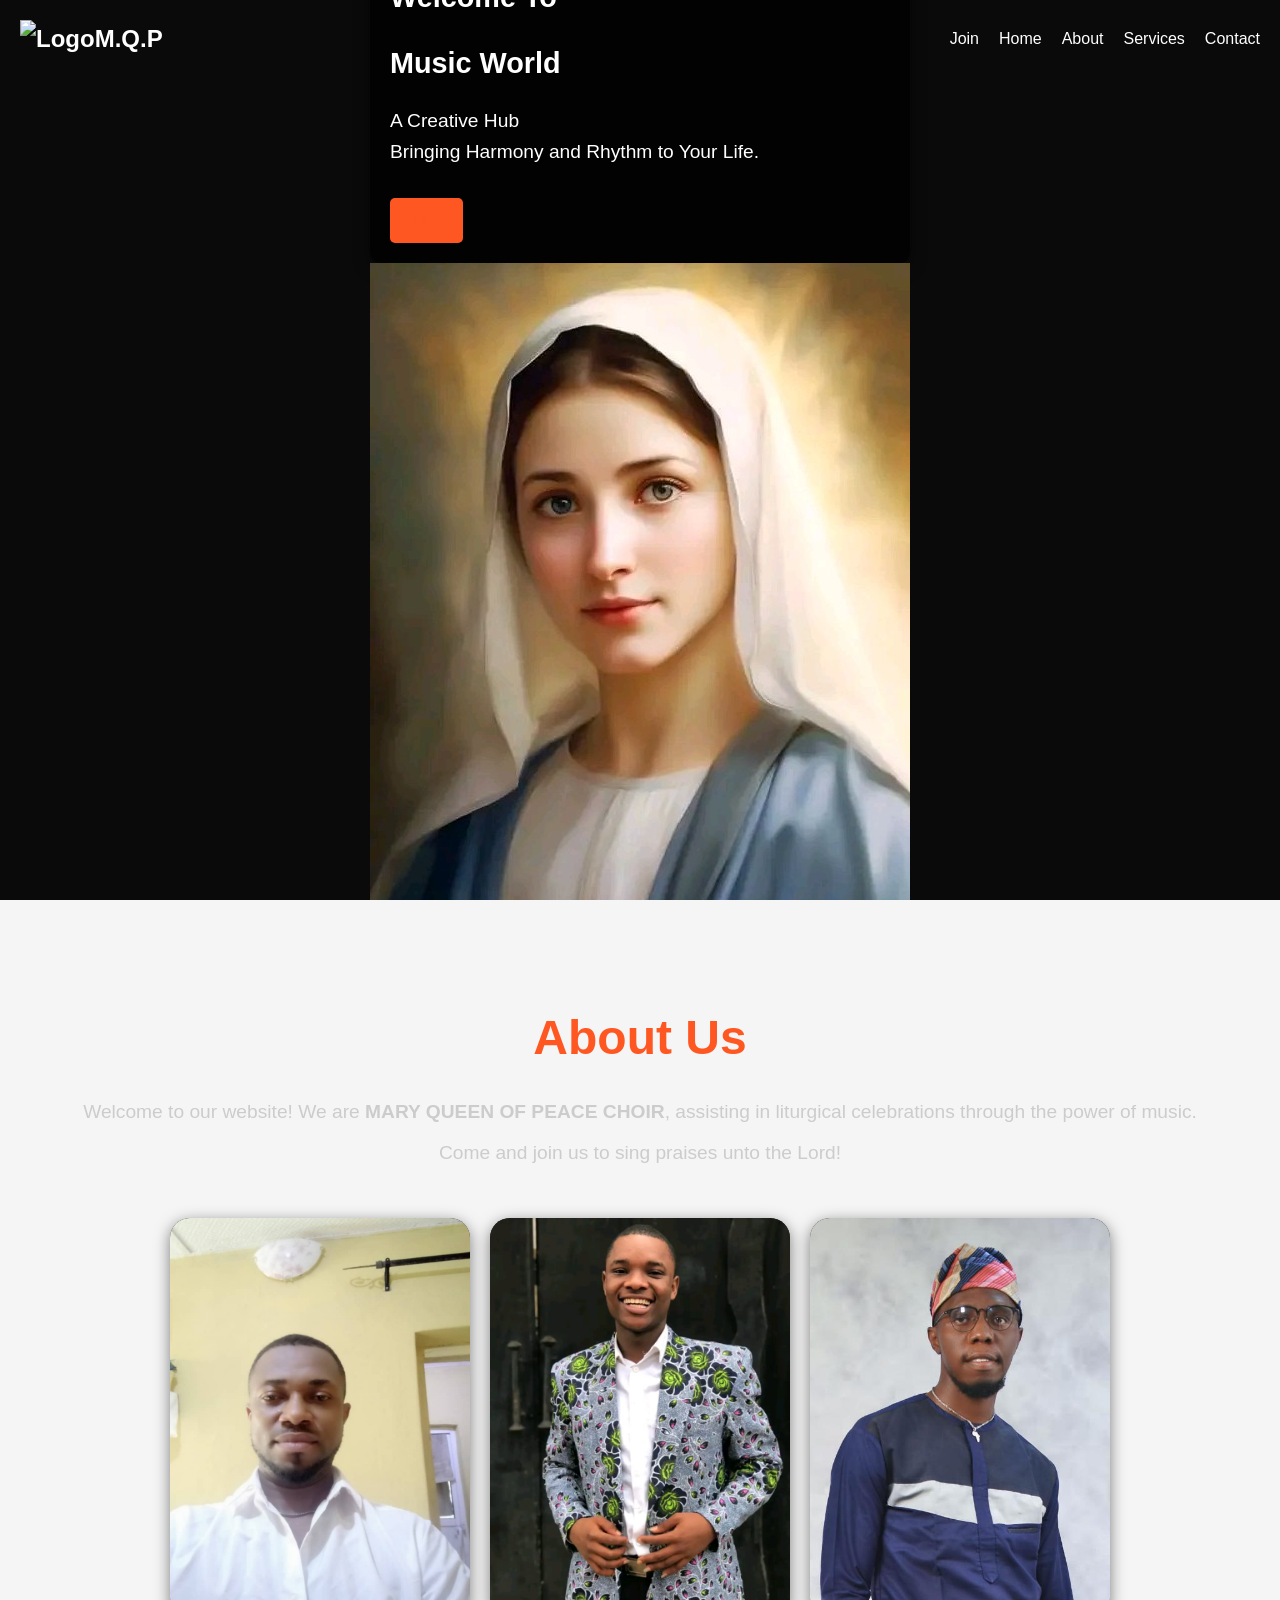
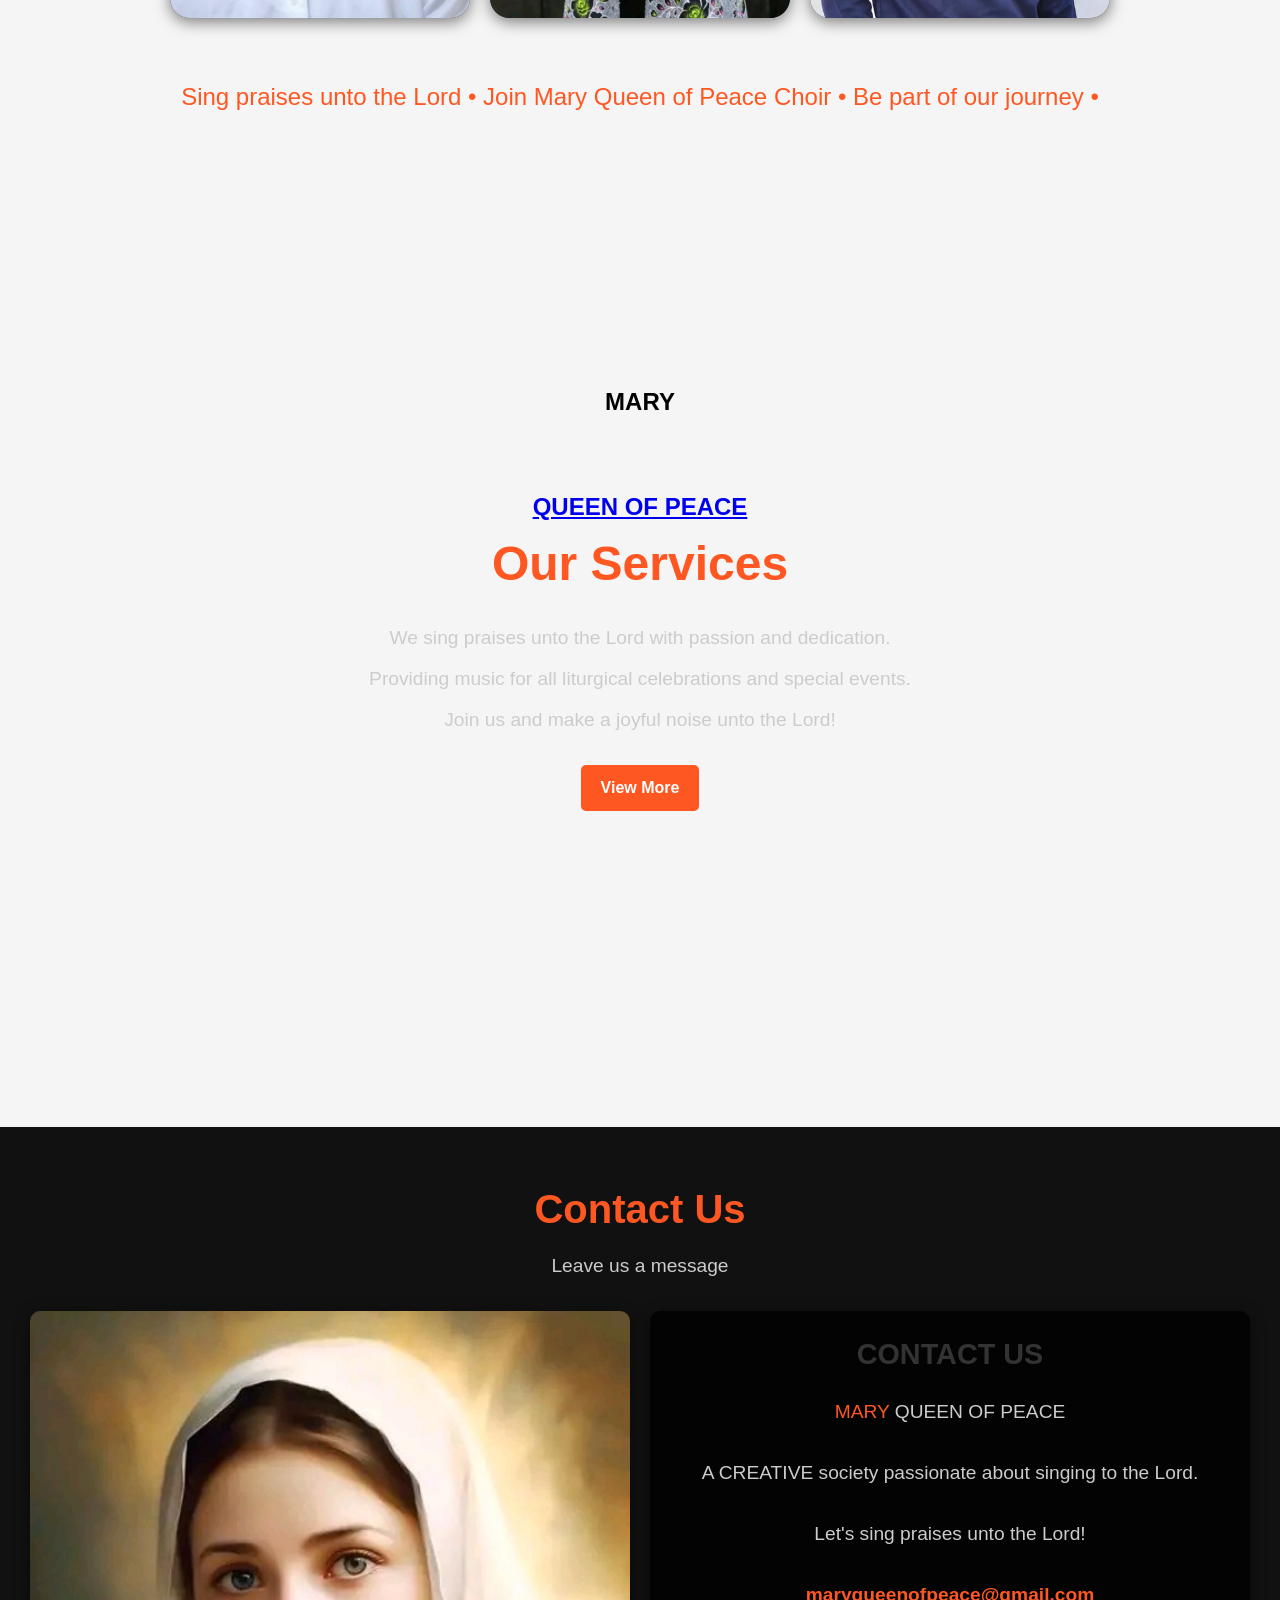
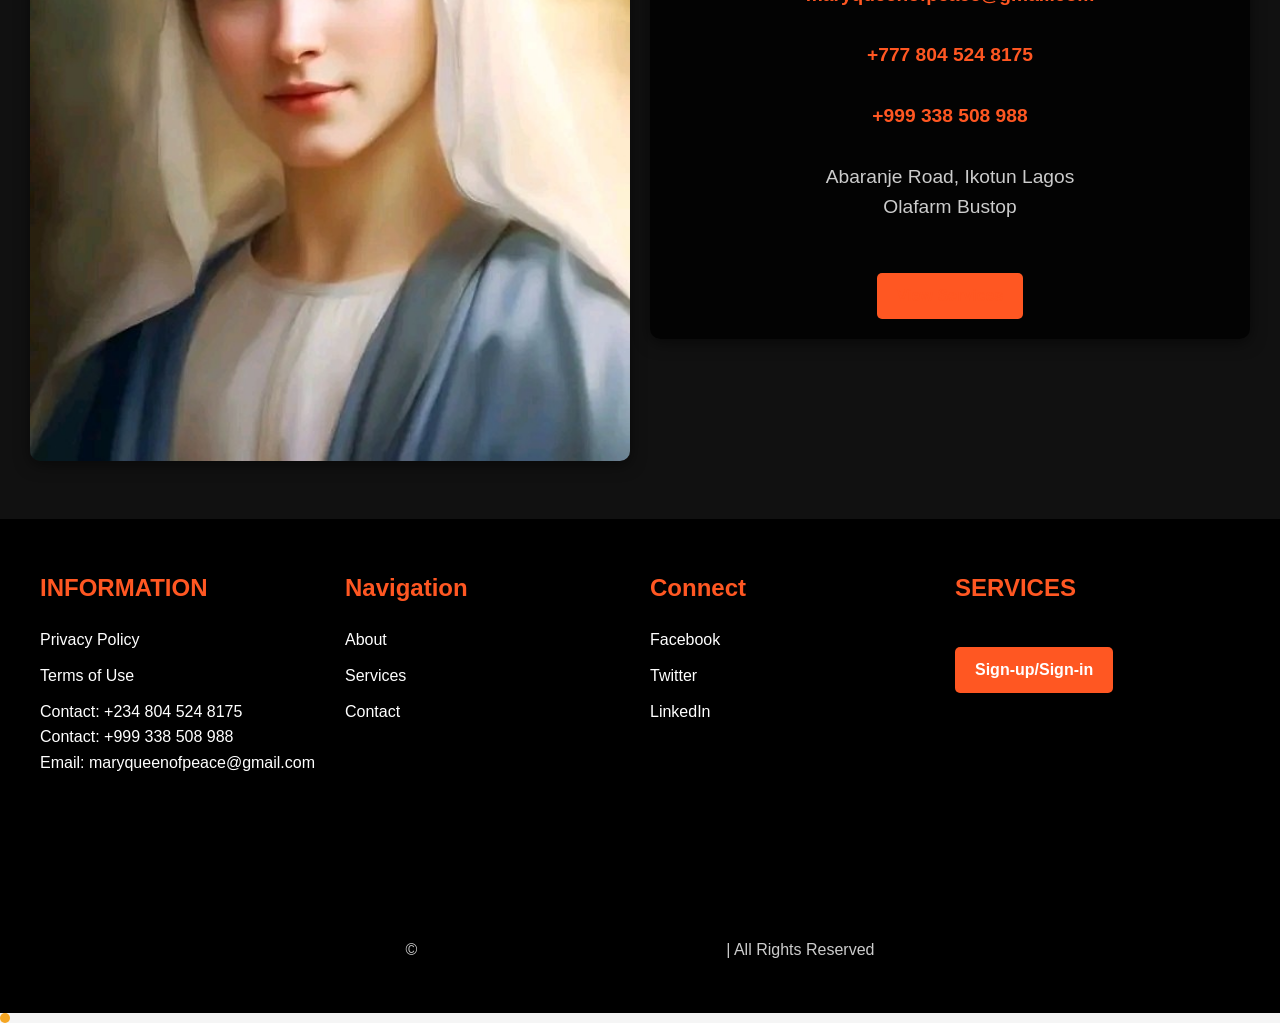
==== commit 08adf2cb: "Add files via upload" ====
--- a/index.html
+++ b/index.html
@@ -19,203 +19,174 @@
             color: #333;
             line-height: 1.6;
         }
-
-        /* Header Section */
-        header.hero {
-            position: relative;
-            height: 100vh;
-            display: flex;
-            flex-direction: column;
-            justify-content: space-between;
-            background: linear-gradient(to bottom right, #ffffff, #e6e6e6);
-            overflow: hidden;
-        }
-
-        /* Navigation Bar */
-        .navbar {
-            display: flex;
-            justify-content: space-between;
-            align-items: center;
-            padding: 20px 50px;
-            background: rgba(255, 255, 255, 0.9);
-            box-shadow: 0 4px 10px rgba(0, 0, 0, 0.1);
-            position: fixed;
-            width: 100%;
-            top: 0;
-            z-index: 1000;
-        }
-
-        .logo1 img {
-            max-width: 50px;
-            height: auto;
-        }
-
-        .nav-links {
-            list-style: none;
-            display: flex;
-            gap: 20px;
-        }
-
-        .nav-links li a {
-            text-decoration: none;
-            color: #333;
-            font-weight: 600;
-            transition: color 0.3s ease;
-        }
-
-        .nav-links li a:hover {
-            color: #ff5722;
-        }
-
-        /* Hamburger Menu */
-        .hamburger {
-            display: none;
-            flex-direction: column;
-            cursor: pointer;
-            gap: 5px;
-        }
-
-        .hamburger .line {
-            width: 30px;
-            height: 3px;
-            background: #333;
-        }
-
-        /* Hero Section */
-        .hero-content {
-            margin-top: 100px;
-            display: flex;
-            justify-content: space-between;
-            align-items: center;
-            padding: 0 50px;
-            height: 80%;
-        }
-
-        .hero-content .text {
-            max-width: 50%;
-        }
-
-        .hero-content h1 {
-            font-size: 3rem;
-            font-weight: 700;
-            margin-bottom: 10px;
-            color: #333;
-        }
-
-        .hero-content h1.wrapper {
-            color: #ff5722;
-        }
-
-        .hero-content h1 b {
-            color: #ff5722;
-        }
-
-        .hero-content p {
-            font-size: 1.2rem;
-            margin-bottom: 20px;
-            color: #666;
-        }
-
-        .hero-content p span {
-            color: #ff5722;
-            font-weight: bold;
-        }
-
-        .animated-button {
-            display: inline-block;
-            padding: 10px 20px;
-            background-color: #ff5722;
-            color: #fff;
-            text-decoration: none;
-            border-radius: 5px;
-            font-weight: bold;
-            transition: transform 0.3s ease, box-shadow 0.3s ease;
-        }
-
-        .animated-button:hover {
-            transform: scale(1.1);
-            box-shadow: 0 5px 15px rgba(0, 0, 0, 0.2);
-        }
-
-        /* Hero Graphic */
-        .graphic {
-            position: relative;
-            max-width: 50%;
-            display: flex;
-            justify-content: center;
-        }
-
-        .graphic img {
-            width: 80%;
-            object-fit: contain;
-            filter: drop-shadow(0 4px 10px rgba(0, 0, 0, 0.2));
-            transform: scale(1);
-            transition: transform 0.3s ease-in-out;
-        }
-
-        .graphic img:hover {
-            transform: scale(1.05);
-        }
-
-        /* Responsive Design */
-        @media (max-width: 768px) {
-            .hero-content {
-                flex-direction: column;
-                text-align: center;
-            }
-
-            .hero-content .text,
-            .graphic {
-                max-width: 100%;
-            }
-
-            .graphic img {
-                width: 90%;
-            }
-
-            .navbar {
-                padding: 10px 20px;
-            }
-
-            .hamburger {
-                display: flex;
-            }
-
-            .nav-links {
-                position: absolute;
-                top: 70px;
-                right: 0;
-                background: #fff;
-                flex-direction: column;
-                gap: 15px;
-                padding: 20px;
-                box-shadow: 0 5px 15px rgba(0, 0, 0, 0.2);
-                display: none;
-            }
-
-            .nav-links.open {
-                display: flex;
-            }
-        }
-
-        /* Cursor Lighting Effect */
-        body::before {
-            content: '';
-            position: fixed;
-            width: 50px;
-            height: 50px;
-            background: radial-gradient(circle, rgba(163, 9, 9, 0.8), transparent);
-            border-radius: 50%;
-            pointer-events: none;
-            transform: translate(-50%, -50%);
-            mix-blend-mode: difference;
-            z-index: 1000;
-        }
-
-        body:hover::before {
-            background: radial-gradient(circle, #ff5722, transparent);
-        }
-
+/* Reset some default styles */
+* {
+    margin: 0;
+    padding: 0;
+    box-sizing: border-box;
+}
+
+body, html {
+    height: 100%;
+    font-family: Arial, sans-serif;
+}
+
+/* Hero Section */
+.hero {
+    position: relative;
+    width: 100%;
+    height: 100vh;
+    overflow: hidden;
+    background-color: #0a0a0a;
+    color: #fff;
+    display: flex;
+    justify-content: center;
+    align-items: center;
+}
+
+.navbar {
+    position: absolute;
+    top: 0;
+    width: 100%;
+    padding: 20px;
+    display: flex;
+    justify-content: space-between;
+    align-items: center;
+}
+
+.navbar .logo1 a {
+    font-size: 24px;
+    color: #fff;
+    text-decoration: none;
+    font-weight: bold;
+}
+
+.nav-links {
+    list-style: none;
+    display: flex;
+    gap: 20px;
+}
+
+.nav-links a {
+    color: #fff;
+    text-decoration: none;
+    transition: color 0.3s ease;
+}
+
+.nav-links a:hover {
+    color: #f5a623;
+}
+
+.hamburger {
+    display: none;
+    flex-direction: column;
+    gap: 5px;
+}
+
+.hamburger .line {
+    width: 25px;
+    height: 3px;
+    background-color: #fff;
+}
+
+/* Scroll Reveal and Cursor Lighting */
+.scroll-reveal {
+    opacity: 0;
+    transition: opacity 1s ease-out;
+}
+
+.animated-button {
+    background-color: #f5a623;
+    padding: 10px 20px;
+    color: #fff;
+    text-decoration: none;
+    border-radius: 30px;
+    font-weight: bold;
+    transition: background-color 0.3s ease;
+}
+
+.animated-button:hover {
+    background-color: #f39c12;
+}
+
+/* Planet Rotation Background */
+.hero::before {
+    content: "";
+    position: absolute;
+    top: 0;
+    left: 0;
+    width: 100%;
+    height: 100%;
+    background-image: url('planet.jpg');
+    background-size: cover;
+    background-position: center;
+    animation: planetRotation 60s linear infinite;
+    z-index: -1;
+}
+
+/* Animations */
+@keyframes planetRotation {
+    0% {
+        transform: rotate(0deg);
+    }
+    100% {
+        transform: rotate(360deg);
+    }
+}
+
+/* Responsive Styling */
+@media screen and (max-width: 768px) {
+    .navbar .nav-links {
+        display: none;
+    }
+
+    .hamburger {
+        display: flex;
+    }
+
+    .hero-content {
+        flex-direction: column;
+        text-align: center;
+    }
+}
+
+/* Text animation */
+.wrapper {
+    animation: wrapperText 3s ease-out forwards;
+}
+
+@keyframes wrapperText {
+    0% {
+        transform: translateY(20px);
+        opacity: 0;
+    }
+    100% {
+        transform: translateY(0);
+        opacity: 1;
+    }
+}
+
+/* Cursor lighting */
+body {
+    cursor: pointer;
+    position: relative;
+}
+
+body::after {
+    content: "";
+    position: absolute;
+    width: 10px;
+    height: 10px;
+    border-radius: 50%;
+    background-color: #f5a623;
+    pointer-events: none;
+    transition: transform 0.1s ease, opacity 0.2s ease;
+}
+
+body:hover::after {
+    transform: scale(1.5);
+    opacity: 0.7;
+}
 
         /* About Section Styling */
         .about-section {
@@ -492,38 +463,7 @@
     </style>
 </head>
 <body>
-    <header class="hero">
-        <nav class="navbar">
-            <div class="logo1">
-                <a href="#"><img src=".png" alt="Logo">M.Q.P</a>
-            </div>
-            <ul class="nav-links">
-                <li><a href="login.html">Join</a></li>
-                <li><a href="#home">Home</a></li>
-                <li><a href="#about">About</a></li>
-                <li><a href="#portfolio">Services</a></li>
-                <li><a href="#contact">Contact</a></li>
-            </ul>
-            <div class="hamburger">
-                <div class="line"></div>
-                <div class="line"></div>
-                <div class="line"></div>
-            </div>
-        </nav>
-        <div id="home">
-            <div class="hero-content">
-                <div class="text">
-                    <h1>Welcome To</h1>
-                    <h1 class="wrapper">Furniture World</h1>
-                    <p>A <span>Creative</span> Store<br> Bringing Comfort and Style to Your Home.</p>
-                    <a href="login.html" class="animated-button">Join</a>
-                </div>
-                <div class="graphic">
-                    <img src="4497.jpg" alt="Isometric Furniture Graphic">
-                </div>
-            </div>
-        </div>
-    </header>
+    <header class="hero"> <nav class="navbar"> <div class="logo1"> <a href="#"><img src=".png" alt="Logo">M.Q.P</a> </div> <ul class="nav-links"> <li><a href="login.html">Join</a></li> <li><a href="#home">Home</a></li> <li><a href="#about">About</a></li> <li><a href="#portfolio">Services</a></li> <li><a href="#contact">Contact</a></li> </ul> <div class="hamburger"> <div class="line"></div> <div class="line"></div> <div class="line"></div> </div> </nav> <div id="home"> <div class="hero-content"> <div class="text"> <h1 data-sr="fade-up">Welcome To</h1> <h1 class="wrapper" data-sr="fade-up">Music World</h1> <p data-sr="fade-up">A <span>Creative</span> Hub<br> Bringing Harmony and Rhythm to Your Life.</p> <a href="login.html" class="animated-button" data-sr="fade-up">Join</a> </div> <div class="graphic" data-sr="fade-up"> <img src="4497.jpg" alt="Music Graphic"> </div> </div> </div> </header>
 
     <section id="about" class="about-section">
       <h2>About Us</h2>
@@ -535,15 +475,15 @@
           <div class="slider-container">
               <!-- Slider 1 -->
               <div class="slider">
-                  <img src="slider1.jpg" alt="Choir Singing">
+                  <img src="ss.jpeg" alt="Choir Singing">
               </div>
               <!-- Slider 2 -->
               <div class="slider">
-                  <img src="slider2.jpg" alt="Church Ceremony">
+                  <img src="nnm.jpeg" alt="Church Ceremony">
               </div>
               <!-- Slider 3 -->
               <div class="slider">
-                  <img src="slider3.jpg" alt="Music Notes">
+                  <img src="nnmm.jpeg" alt="Music Notes">
               </div>
           </div>
           <div class="marquee-container">
@@ -651,6 +591,7 @@
           </text>
       </svg> | All Rights Reserved</p>
   </div>
+  <script src="https://unpkg.com/scrollreveal"></script>
     <script>
         const hamburger = document.querySelector('.hamburger');
         const navLinks = document.querySelector('.nav-links');
@@ -660,39 +601,31 @@
             hamburger.classList.toggle('active');
         });
 
-        
-        body.addEventListener('mousemove', (e) => {
-            const cursor = document.querySelector('body::before');
-            cursor.style.left = e.pageX + 'px';
-            cursor.style.top = e.pageY + 'px';
-        });
-
-         // Cursor movement effect
-         document.addEventListener('mousemove', (e) => {
-            const cursor = document.body.querySelector('body::before');
-            if (cursor) {
-                cursor.style.left = e.pageX + 'px';
-                cursor.style.top = e.pageY + 'px';
-            }
-        });
-
-          // Scroll Reveal Effect
-          const revealElements = document.querySelectorAll('[data-reveal]');
-
-const revealOnScroll = () => {
-    revealElements.forEach((element) => {
-        const elementTop = element.getBoundingClientRect().top;
-        const windowHeight = window.innerHeight;
-
-        if (elementTop < windowHeight - 50) {
-            element.classList.add('active');
-        }
-    });
-};
-
-document.addEventListener('scroll', revealOnScroll);
-
-
+      // Scroll Reveal Animation
+// const scrollElements = document.querySelectorAll('.scroll-reveal');
+
+// const elementInView = (el, dividend = 1) => {
+//     const elementTop = el.getBoundingClientRect().top;
+//     const elementBottom = el.getBoundingClientRect().bottom;
+//     const elementHeight = el.getBoundingClientRect().height;
+//     return elementTop <= (window.innerHeight || document.documentElement.clientHeight) / dividend &&
+//            elementBottom >= (window.innerHeight || document.documentElement.clientHeight) / dividend;
+// };
+
+// const displayScrollElement = (el) => {
+//     el.classList.add('in-view');
+// };
+
+// const handleScrollAnimation = () => {
+//     scrollElements.forEach((el) => {
+//         if (elementInView(el, 1.25)) {
+//             displayScrollElement(el);
+//         }
+//     });
+// };
+
+// window.addEventListener('scroll', handleScrollAnimation);
+// window.addEventListener('load', handleScrollAnimation);
     </script>
 </body>
 </html>
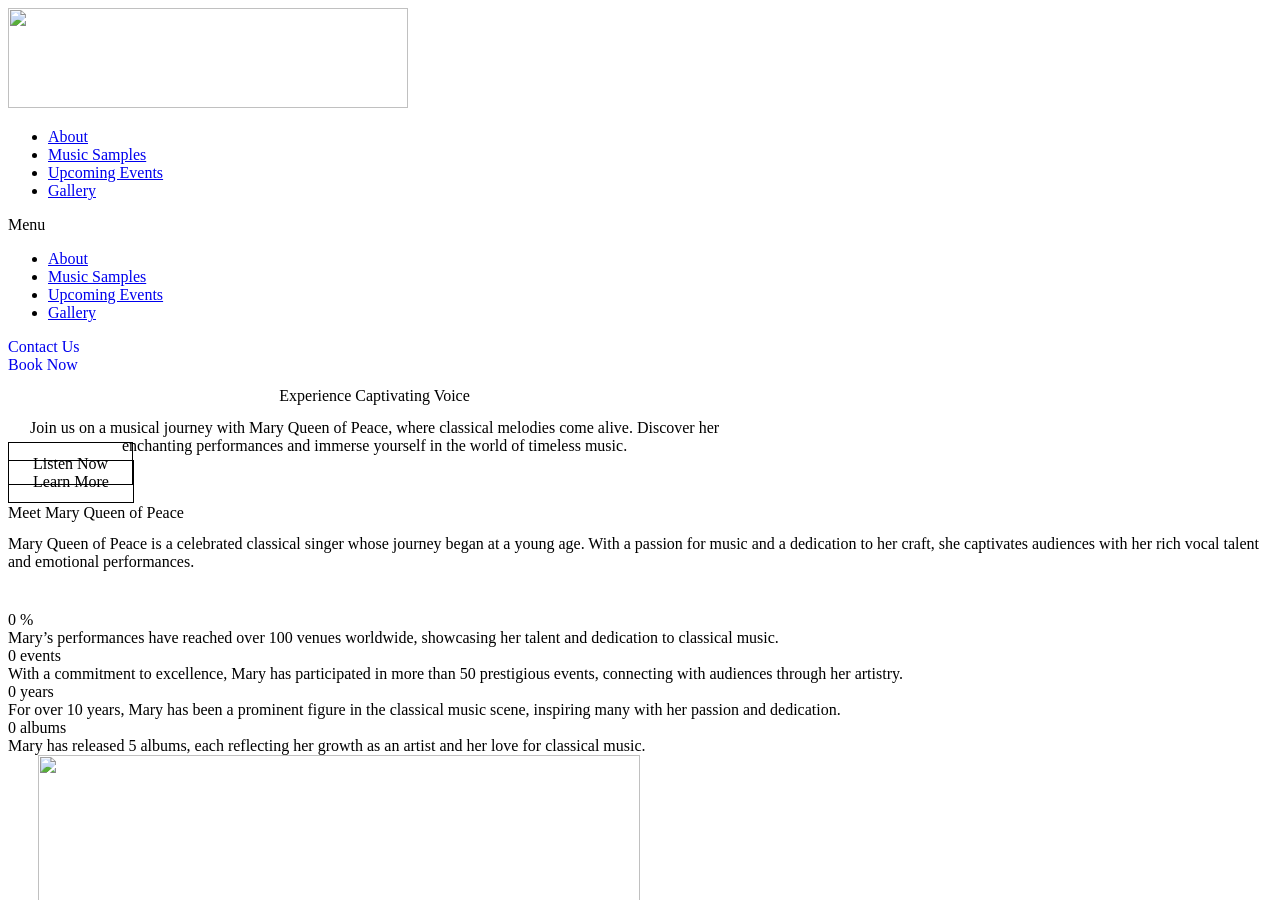
==== commit e75fda16: "Add files via upload" ====
--- a/index.html
+++ b/index.html
@@ -1,631 +1,144 @@
-<!DOCTYPE html>
-<html lang="en">
+<html xmlns="http://www.w3.org/1999/xhtml" lang="en">
+
 <head>
-    <meta charset="UTF-8">
-    <meta name="viewport" content="width=device-width, initial-scale=1.0">
-    <meta name="description" content="Furniture Store Slider with an isometric design">
-    <title>Furniture Store</title>
-    <style>
-        /* General Reset */
-        * {
-            margin: 0;
-            padding: 0;
-            box-sizing: border-box;
-        }
+	<meta http-equiv="Content-Type" content="text/html; charset=utf-8" />
+	<meta name="description" content="HTTrack is an easy-to-use website mirror utility. It allows you to download a World Wide website from the Internet to a local directory,building recursively all structures, getting html, images, and other files from the server to your computer. Links are rebuiltrelatively so that you can freely browse to the local site (works with any browser). You can mirror several sites together so that you can jump from one toanother. You can, also, update an existing mirror site, or resume an interrupted download. The robot is fully configurable, with an integrated help" />
+	<meta name="keywords" content="httrack, HTTRACK, HTTrack, winhttrack, WINHTTRACK, WinHTTrack, offline browser, web mirror utility, aspirateur web, surf offline, web capture, www mirror utility, browse offline, local  site builder, website mirroring, aspirateur www, internet grabber, capture de site web, internet tool, hors connexion, unix, dos, windows 95, windows 98, solaris, ibm580, AIX 4.0, HTS, HTGet, web aspirator, web aspirateur, libre, GPL, GNU, free software" />
+	<title>Local index - HTTrack Website Copier</title>
+  <!-- Mirror and index made by HTTrack Website Copier/3.49-2 [XR&CO'2014] -->
+	<style type="text/css">
+	<!--
 
-        body {
-            font-family: 'Roboto', sans-serif;
-            background-color: #f5f5f5;
-            color: #333;
-            line-height: 1.6;
-        }
-/* Reset some default styles */
-* {
-    margin: 0;
-    padding: 0;
-    box-sizing: border-box;
+body {
+	margin: 0;  padding: 0;  margin-bottom: 15px;  margin-top: 8px;
+	background: #77b;
 }
+body, td {
+	font: 14px "Trebuchet MS", Verdana, Arial, Helvetica, sans-serif;
+	}
 
-body, html {
-    height: 100%;
-    font-family: Arial, sans-serif;
-}
+#subTitle {
+	background: #000;  color: #fff;  padding: 4px;  font-weight: bold; 
+	}
 
-/* Hero Section */
-.hero {
-    position: relative;
-    width: 100%;
-    height: 100vh;
-    overflow: hidden;
-    background-color: #0a0a0a;
-    color: #fff;
-    display: flex;
-    justify-content: center;
-    align-items: center;
-}
+#siteNavigation a, #siteNavigation .current {
+	font-weight: bold;  color: #448;
+	}
+#siteNavigation a:link    { text-decoration: none; }
+#siteNavigation a:visited { text-decoration: none; }
 
-.navbar {
-    position: absolute;
-    top: 0;
-    width: 100%;
-    padding: 20px;
-    display: flex;
-    justify-content: space-between;
-    align-items: center;
-}
+#siteNavigation .current { background-color: #ccd; }
 
-.navbar .logo1 a {
-    font-size: 24px;
-    color: #fff;
-    text-decoration: none;
-    font-weight: bold;
-}
+#siteNavigation a:hover   { text-decoration: none;  background-color: #fff;  color: #000; }
+#siteNavigation a:active  { text-decoration: none;  background-color: #ccc; }
 
-.nav-links {
-    list-style: none;
-    display: flex;
-    gap: 20px;
-}
 
-.nav-links a {
-    color: #fff;
-    text-decoration: none;
-    transition: color 0.3s ease;
-}
+a:link    { text-decoration: underline;  color: #00f; }
+a:visited { text-decoration: underline;  color: #000; }
+a:hover   { text-decoration: underline;  color: #c00; }
+a:active  { text-decoration: underline; }
 
-.nav-links a:hover {
-    color: #f5a623;
-}
+#pageContent {
+	clear: both;
+	border-bottom: 6px solid #000;
+	padding: 10px;  padding-top: 20px;
+	line-height: 1.65em;
+	background-image: url(backblue.gif);
+	background-repeat: no-repeat;
+	background-position: top right;
+	}
 
-.hamburger {
-    display: none;
-    flex-direction: column;
-    gap: 5px;
-}
+#pageContent, #siteNavigation {
+	background-color: #ccd;
+	}
 
-.hamburger .line {
-    width: 25px;
-    height: 3px;
-    background-color: #fff;
-}
 
-/* Scroll Reveal and Cursor Lighting */
-.scroll-reveal {
-    opacity: 0;
-    transition: opacity 1s ease-out;
-}
+.imgLeft  { float: left;   margin-right: 10px;  margin-bottom: 10px; }
+.imgRight { float: right;  margin-left: 10px;   margin-bottom: 10px; }
 
-.animated-button {
-    background-color: #f5a623;
-    padding: 10px 20px;
-    color: #fff;
-    text-decoration: none;
-    border-radius: 30px;
-    font-weight: bold;
-    transition: background-color 0.3s ease;
-}
+hr { height: 1px;  color: #000;  background-color: #000;  margin-bottom: 15px; }
 
-.animated-button:hover {
-    background-color: #f39c12;
-}
+h1 { margin: 0;  font-weight: bold;  font-size: 2em; }
+h2 { margin: 0;  font-weight: bold;  font-size: 1.6em; }
+h3 { margin: 0;  font-weight: bold;  font-size: 1.3em; }
+h4 { margin: 0;  font-weight: bold;  font-size: 1.18em; }
 
-/* Planet Rotation Background */
-.hero::before {
-    content: "";
-    position: absolute;
-    top: 0;
-    left: 0;
-    width: 100%;
-    height: 100%;
-    background-image: url('planet.jpg');
-    background-size: cover;
-    background-position: center;
-    animation: planetRotation 60s linear infinite;
-    z-index: -1;
-}
+.blak { background-color: #000; }
+.hide { display: none; }
+.tableWidth { min-width: 400px; }
 
-/* Animations */
-@keyframes planetRotation {
-    0% {
-        transform: rotate(0deg);
-    }
-    100% {
-        transform: rotate(360deg);
-    }
-}
+.tblRegular       { border-collapse: collapse; }
+.tblRegular td    { padding: 6px;  background-image: url(fade.gif);  border: 2px solid #99c; }
+.tblHeaderColor, .tblHeaderColor td { background: #99c; }
+.tblNoBorder td   { border: 0; }
 
-/* Responsive Styling */
-@media screen and (max-width: 768px) {
-    .navbar .nav-links {
-        display: none;
-    }
 
-    .hamburger {
-        display: flex;
-    }
+// -->
+</style>
 
-    .hero-content {
-        flex-direction: column;
-        text-align: center;
-    }
-}
+</head>
 
-/* Text animation */
-.wrapper {
-    animation: wrapperText 3s ease-out forwards;
-}
+<table width="76%" border="0" align="center" cellspacing="0" cellpadding="3" class="tableWidth">
+	<tr>
+	<td id="subTitle">HTTrack Website Copier - Open Source offline browser</td>
+	</tr>
+</table>
+<table width="76%" border="0" align="center" cellspacing="0" cellpadding="0" class="tableWidth">
+<tr class="blak">
+<td>
+	<table width="100%" border="0" align="center" cellspacing="1" cellpadding="0">
+	<tr>
+	<td colspan="6"> 
+		<table width="100%" border="0" align="center" cellspacing="0" cellpadding="10">
+		<tr> 
+		<td id="pageContent"> 
+<!-- ==================== End prologue ==================== -->
 
-@keyframes wrapperText {
-    0% {
-        transform: translateY(20px);
-        opacity: 0;
-    }
-    100% {
-        transform: translateY(0);
-        opacity: 1;
-    }
-}
+	<meta name="generator" content="HTTrack Website Copier/3.x">
+	<TITLE>Local index - HTTrack</TITLE>
+</HEAD>
+<BODY>
+<H1 ALIGN=Center>Index of locally available sites:</H1>
+	<TABLE BORDER="0" WIDTH="100%" CELLSPACING="1" CELLPADDING="0">
+		<TR>
+			<TD BACKGROUND="fade.gif">
+				&middot;
+					<A HREF="10web-site.ai/400/thankful-werewolf/index2e17.html">
+						10web-site.ai/400/thankful-werewolf/index2e17.html
+					</A>		
+			</TD>
+		</TR>
+	</TABLE>
+	<BR>
+	<BR>
+	<BR>
+  	<H6 ALIGN="RIGHT">
+	<I>Mirror and index made by HTTrack Website Copier [XR&amp;CO'2008]</I>
+	</H6>
+	<!-- Mirror and index made by HTTrack Website Copier/3.49-2 [XR&CO'2014] -->
+	<!-- Thanks for using HTTrack Website Copier! -->
+	<meta HTTP-EQUIV="Refresh" CONTENT="0; URL=10web-site.ai/400/thankful-werewolf/index2e17.html">
 
-/* Cursor lighting */
-body {
-    cursor: pointer;
-    position: relative;
-}
 
-body::after {
-    content: "";
-    position: absolute;
-    width: 10px;
-    height: 10px;
-    border-radius: 50%;
-    background-color: #f5a623;
-    pointer-events: none;
-    transition: transform 0.1s ease, opacity 0.2s ease;
-}
+<!-- ==================== Start epilogue ==================== -->
+		</td>
+		</tr>
+		</table>
+	</td>
+	</tr>
+	</table>
+</td>
+</tr>
+</table>
 
-body:hover::after {
-    transform: scale(1.5);
-    opacity: 0.7;
-}
+<table width="76%" border="0" align="center" valign="bottom" cellspacing="0" cellpadding="0">
+	<tr>
+	<td id="footer"><small>&copy; 2008 Xavier Roche & other contributors - Web Design: Leto Kauler.</small></td>
+	</tr>
+</table>
 
-        /* About Section Styling */
-        .about-section {
-            position: relative;
-            padding: 50px 20px;
-            text-align: center;
-            overflow: hidden;
-        }
+</body>
 
-        .about-section h2 {
-            font-size: 3rem;
-            margin-bottom: 20px;
-            color: #ff5722;
-            font-weight: bold;
-        }
+</html>
 
-        .about-section p {
-            font-size: 1.2rem;
-            margin: 10px 0;
-            color: #ccc;
-        }
 
-        /* Slider Container */
-        .slider-container {
-            position: relative;
-            display: flex;
-            gap: 20px;
-            justify-content: center;
-            margin: 50px 0;
-        }
-
-        .slider {
-            position: relative;
-            width: 300px;
-            height: 400px;
-            border-radius: 20px;
-            overflow: hidden;
-            box-shadow: 0 4px 15px rgba(0, 0, 0, 0.5);
-            background: #333;
-            transform: perspective(1000px) rotateY(0deg);
-            transition: transform 0.5s ease;
-        }
-
-        .slider:hover {
-            transform: perspective(1000px) rotateY(-20deg);
-        }
-
-        .slider img {
-            width: 100%;
-            height: 100%;
-            object-fit: cover;
-        }
-
-        /* Marquee Styling */
-        .marquee-container {
-            margin-top: 30px;
-        }
-
-        .marquee {
-            overflow: hidden;
-            position: relative;
-            white-space: nowrap;
-        }
-
-        .marquee span {
-            display: inline-block;
-            padding: 10px 20px;
-            font-size: 1.5rem;
-            color: #ff5722;
-            animation: marquee 10s linear infinite;
-        }
-
-        @keyframes marquee {
-            from {
-                transform: translateX(100%);
-            }
-            to {
-                transform: translateX(-100%);
-            }
-        }
-        
-
-         /* Services Section */
-         #portfolio {
-            position: relative;
-            min-height: 100vh;
-            overflow: hidden;
-            text-align: center;
-            color: #fff;
-        }
-
-        /* Background Video */
-        #portfolio video {
-            position: absolute;
-            top: 0;
-            left: 0;
-            width: 100%;
-            height: 100%;
-            object-fit: cover;
-            z-index: -1;
-            filter: brightness(40%);
-        }
-
-        /* Services Text Styling */
-        .about-section {
-            position: relative;
-            padding: 100px 20px;
-        }
- /* Billboard Animation */
- @keyframes text-glow {
-            from {
-                text-shadow: 0 0 5px #ff5722, 0 0 10px #ff5722, 0 0 20px #ff5722;
-            }
-            to {
-                text-shadow: 0 0 10px #ff8a50, 0 0 20px #ff8a50, 0 0 30px #ff8a50;
-            }
-        }
-
-            /* Contact Section */
-            #contact {
-            padding: 50px 20px;
-            text-align: center;
-            background-color: #111;
-        }
-
-        #contact h2 {
-            font-size: 2.5rem;
-            color: #ff5722;
-            margin-bottom: 10px;
-        }
-
-        #contact p {
-            color: #ccc;
-            margin-bottom: 30px;
-            font-size: 1.2rem;
-        }
-
-        .row {
-            display: flex;
-            flex-wrap: wrap;
-            gap: 20px;
-            justify-content: center;
-        }
-
-        .column {
-            flex: 1;
-            min-width: 300px;
-            max-width: 600px;
-            position: relative;
-        }
-
-        .column img {
-            width: 100%;
-            height: auto;
-            border-radius: 10px;
-            box-shadow: 0 4px 15px rgba(0, 0, 0, 0.5);
-        }
-
-        .text {
-            background-color: rgba(0, 0, 0, 0.8);
-            padding: 20px;
-            border-radius: 10px;
-            box-shadow: 0 4px 15px rgba(0, 0, 0, 0.5);
-        }
-
-        .text h1 {
-            font-size: 1.8rem;
-            margin-bottom: 20px;
-        }
-
-        .text p {
-            margin: 10px 0;
-            font-size: 1.2rem;
-        }
-
-        .text a {
-            color: #ff5722;
-            text-decoration: none;
-            font-weight: bold;
-        }
-
-        .animated-button {
-            display: inline-block;
-            padding: 10px 20px;
-            background-color: #ff5722;
-            color: #fff;
-            text-decoration: none;
-            border-radius: 5px;
-            font-weight: bold;
-            margin-top: 20px;
-            transition: transform 0.3s ease, box-shadow 0.3s ease;
-        }
-
-        .animated-button:hover {
-            transform: scale(1.1);
-            box-shadow: 0 5px 15px rgba(0, 0, 0, 0.2);
-        }
-        .footer {
-            padding: 50px 20px;
-            text-align: center;
-            color: #fff;
-        }
-
-        .container48 {
-            max-width: 1200px;
-            margin: 0 auto;
-        }
-
-        .footer-content {
-            display: flex;
-            flex-wrap: wrap;
-            gap: 20px;
-            justify-content: center;
-        }
-
-        .footer-content > div {
-            flex: 1;
-            min-width: 200px;
-            max-width: 300px;
-            text-align: left;
-        }
-
-        .footer-content h2 {
-            color: #ff5722;
-            font-size: 1.5rem;
-            margin-bottom: 20px;
-        }
-
-        .footer-content ul {
-            list-style: none;
-            padding: 0;
-        }
-
-        .footer-content li {
-            margin-bottom: 10px;
-        }
-
-        .footer-content a {
-            color: #fff;
-            text-decoration: none;
-            transition: color 0.3s ease;
-        }
-
-        .footer-content a:hover {
-            color: #ff5722;
-        }
-
-        .animated-button {
-            display: inline-block;
-            padding: 10px 20px;
-            background-color: #ff5722;
-            color: #fff;
-            text-decoration: none;
-            border-radius: 5px;
-            font-weight: bold;
-            transition: transform 0.3s ease, box-shadow 0.3s ease;
-        }
-
-        .animated-button:hover {
-            transform: scale(1.1);
-            box-shadow: 0 5px 15px rgba(0, 0, 0, 0.2);
-        }
-
-        .footer p {
-            margin-top: 20px;
-            font-size: 1rem;
-            color: #ccc;
-        }
-
-        .footer p svg text a {
-            font-weight: bold;
-        }
-
-    </style>
-</head>
-<body>
-    <header class="hero"> <nav class="navbar"> <div class="logo1"> <a href="#"><img src=".png" alt="Logo">M.Q.P</a> </div> <ul class="nav-links"> <li><a href="login.html">Join</a></li> <li><a href="#home">Home</a></li> <li><a href="#about">About</a></li> <li><a href="#portfolio">Services</a></li> <li><a href="#contact">Contact</a></li> </ul> <div class="hamburger"> <div class="line"></div> <div class="line"></div> <div class="line"></div> </div> </nav> <div id="home"> <div class="hero-content"> <div class="text"> <h1 data-sr="fade-up">Welcome To</h1> <h1 class="wrapper" data-sr="fade-up">Music World</h1> <p data-sr="fade-up">A <span>Creative</span> Hub<br> Bringing Harmony and Rhythm to Your Life.</p> <a href="login.html" class="animated-button" data-sr="fade-up">Join</a> </div> <div class="graphic" data-sr="fade-up"> <img src="4497.jpg" alt="Music Graphic"> </div> </div> </div> </header>
-
-    <section id="about" class="about-section">
-      <h2>About Us</h2>
-      <div class="container">
-          <div class="about-content">
-              <p>Welcome to our website! We are <b>MARY QUEEN OF PEACE CHOIR</b>, assisting in liturgical celebrations through the power of music.</p>
-              <p>Come and join us to sing praises unto the Lord!</p>
-          </div>
-          <div class="slider-container">
-              <!-- Slider 1 -->
-              <div class="slider">
-                  <img src="ss.jpeg" alt="Choir Singing">
-              </div>
-              <!-- Slider 2 -->
-              <div class="slider">
-                  <img src="nnm.jpeg" alt="Church Ceremony">
-              </div>
-              <!-- Slider 3 -->
-              <div class="slider">
-                  <img src="nnmm.jpeg" alt="Music Notes">
-              </div>
-          </div>
-          <div class="marquee-container">
-              <div class="marquee">
-                  <span>Sing praises unto the Lord • Join Mary Queen of Peace Choir • Be part of our journey •</span>
-              </div>
-          </div>
-      </div>
-  </section>
-
-  <section id="portfolio">
-    <video src="mass.mp4" autoplay loop muted></video>
-    <div class="about-section" data-reveal>
-        <h1><b><a href="maryqueenofpeace.html">
-            <svg>
-                <text x="50%" y="50%" dy=".35em" text-anchor="middle">
-                    MARY <br> QUEEN OF PEACE
-                </text>
-            </svg>
-        </a></b></h1>
-        <h2><b>Our Services</b></h2>
-        <p>We sing praises unto the Lord with passion and dedication.</p>
-        <p>Providing music for all liturgical celebrations and special events.</p>
-        <p>Join us and make a joyful noise unto the Lord!</p>
-        <a href="login.html" class="animated-button">View More</a>
-    </div>
-</section>
-
-<!-- Contact Us Section -->
-<div id="contact">
-  <div style="text-align:center" data-reveal>
-      <h2>Contact Us</h2>
-      <p>Leave us a message</p>
-  </div>
-  <div class="row">
-      <!-- Location Column -->
-      <div class="column" data-reveal>
-          <img src="4497.jpg" alt="Location Image">
-      </div>
-      <!-- Contact Information Column -->
-      <div class="column" data-reveal>
-          <div class="text">
-              <h1>CONTACT US</h1>
-              <p><span style="color: #ff5722;">MARY</span> QUEEN OF PEACE</p>
-              <p>A <span>CREATIVE</span> society passionate about singing to the Lord.</p>
-              <p>Let's sing praises unto the Lord!</p>
-              <p><a href="mailto:maryqueenofpeace@gmail.com">maryqueenofpeace@gmail.com</a></p>
-              <p><a href="tel:+2348045248175">+777 804 524 8175</a></p>
-              <p><a href="tel:+905338508988">+999 338 508 988</a></p>
-              <p> Abaranje Road, Ikotun Lagos<br> Olafarm Bustop</p>
-              <a href="#portfolio" class="animated-button">View Services</a>
-          </div>
-      </div>
-  </div>
-</div>
-
-<section class="footer" style="background-color: #000;">
-  <div class="container48">
-      <div class="footer-content">
-          <!-- Information Section -->
-          <div class="info" data-reveal>
-              <h2>INFORMATION</h2>
-              <ul>
-                  <li><a href="privacy-policy.html">Privacy Policy</a></li>
-                  <li><a href="terms-of-use.html">Terms of Use</a></li>
-                  <li>
-                      Contact: <a href="tel:+2348045248175">+234 804 524 8175</a><br>
-                      Contact: <a href="tel:+905338508888">+999 338 508 988</a><br>
-                      Email: <a href="mailto:maryqueenofpeace@gmail.com">maryqueenofpeace@gmail.com</a>
-                  </li>
-              </ul>
-          </div>
-
-          <!-- Navigation Section -->
-          <div class="navigation" data-reveal>
-              <h2>Navigation</h2>
-              <ul>
-                  <li><a href="#about">About</a></li>
-                  <li><a href="#portfolio">Services</a></li>
-                  <li><a href="#contact">Contact</a></li>
-              </ul>
-          </div>
-
-          <!-- Social Links Section -->
-          <div class="social" data-reveal>
-              <h2>Connect</h2>
-              <ul>
-                  <li><a href="https://www.facebook.com" target="_blank">Facebook</a></li>
-                  <li><a href="https://www.twitter.com" target="_blank">Twitter</a></li>
-                  <li><a href="https://www.linkedin.com/in/maryanthony-tochukwu-a447" target="_blank">LinkedIn</a></li>
-              </ul>
-          </div>
-
-          <!-- Services Section -->
-          <div class="shop" data-reveal>
-              <h2>SERVICES</h2>
-              <a href="login.html" class="animated-button">Sign-up/Sign-in</a>
-          </div>
-      </div>
-
-      <!-- Footer Copy -->
-      <p>&copy; <svg>
-          <text x="50%" y="50%" dy=".35em" text-anchor="middle">
-            <a href="#home" style="color: #ff5722; text-decoration: none;">MARY</a>
-          </text>
-      </svg> | All Rights Reserved</p>
-  </div>
-  <script src="https://unpkg.com/scrollreveal"></script>
-    <script>
-        const hamburger = document.querySelector('.hamburger');
-        const navLinks = document.querySelector('.nav-links');
-
-        hamburger.addEventListener('click', () => {
-            navLinks.classList.toggle('open');
-            hamburger.classList.toggle('active');
-        });
-
-      // Scroll Reveal Animation
-// const scrollElements = document.querySelectorAll('.scroll-reveal');
-
-// const elementInView = (el, dividend = 1) => {
-//     const elementTop = el.getBoundingClientRect().top;
-//     const elementBottom = el.getBoundingClientRect().bottom;
-//     const elementHeight = el.getBoundingClientRect().height;
-//     return elementTop <= (window.innerHeight || document.documentElement.clientHeight) / dividend &&
-//            elementBottom >= (window.innerHeight || document.documentElement.clientHeight) / dividend;
-// };
-
-// const displayScrollElement = (el) => {
-//     el.classList.add('in-view');
-// };
-
-// const handleScrollAnimation = () => {
-//     scrollElements.forEach((el) => {
-//         if (elementInView(el, 1.25)) {
-//             displayScrollElement(el);
-//         }
-//     });
-// };
-
-// window.addEventListener('scroll', handleScrollAnimation);
-// window.addEventListener('load', handleScrollAnimation);
-    </script>
-</body>
-</html>
